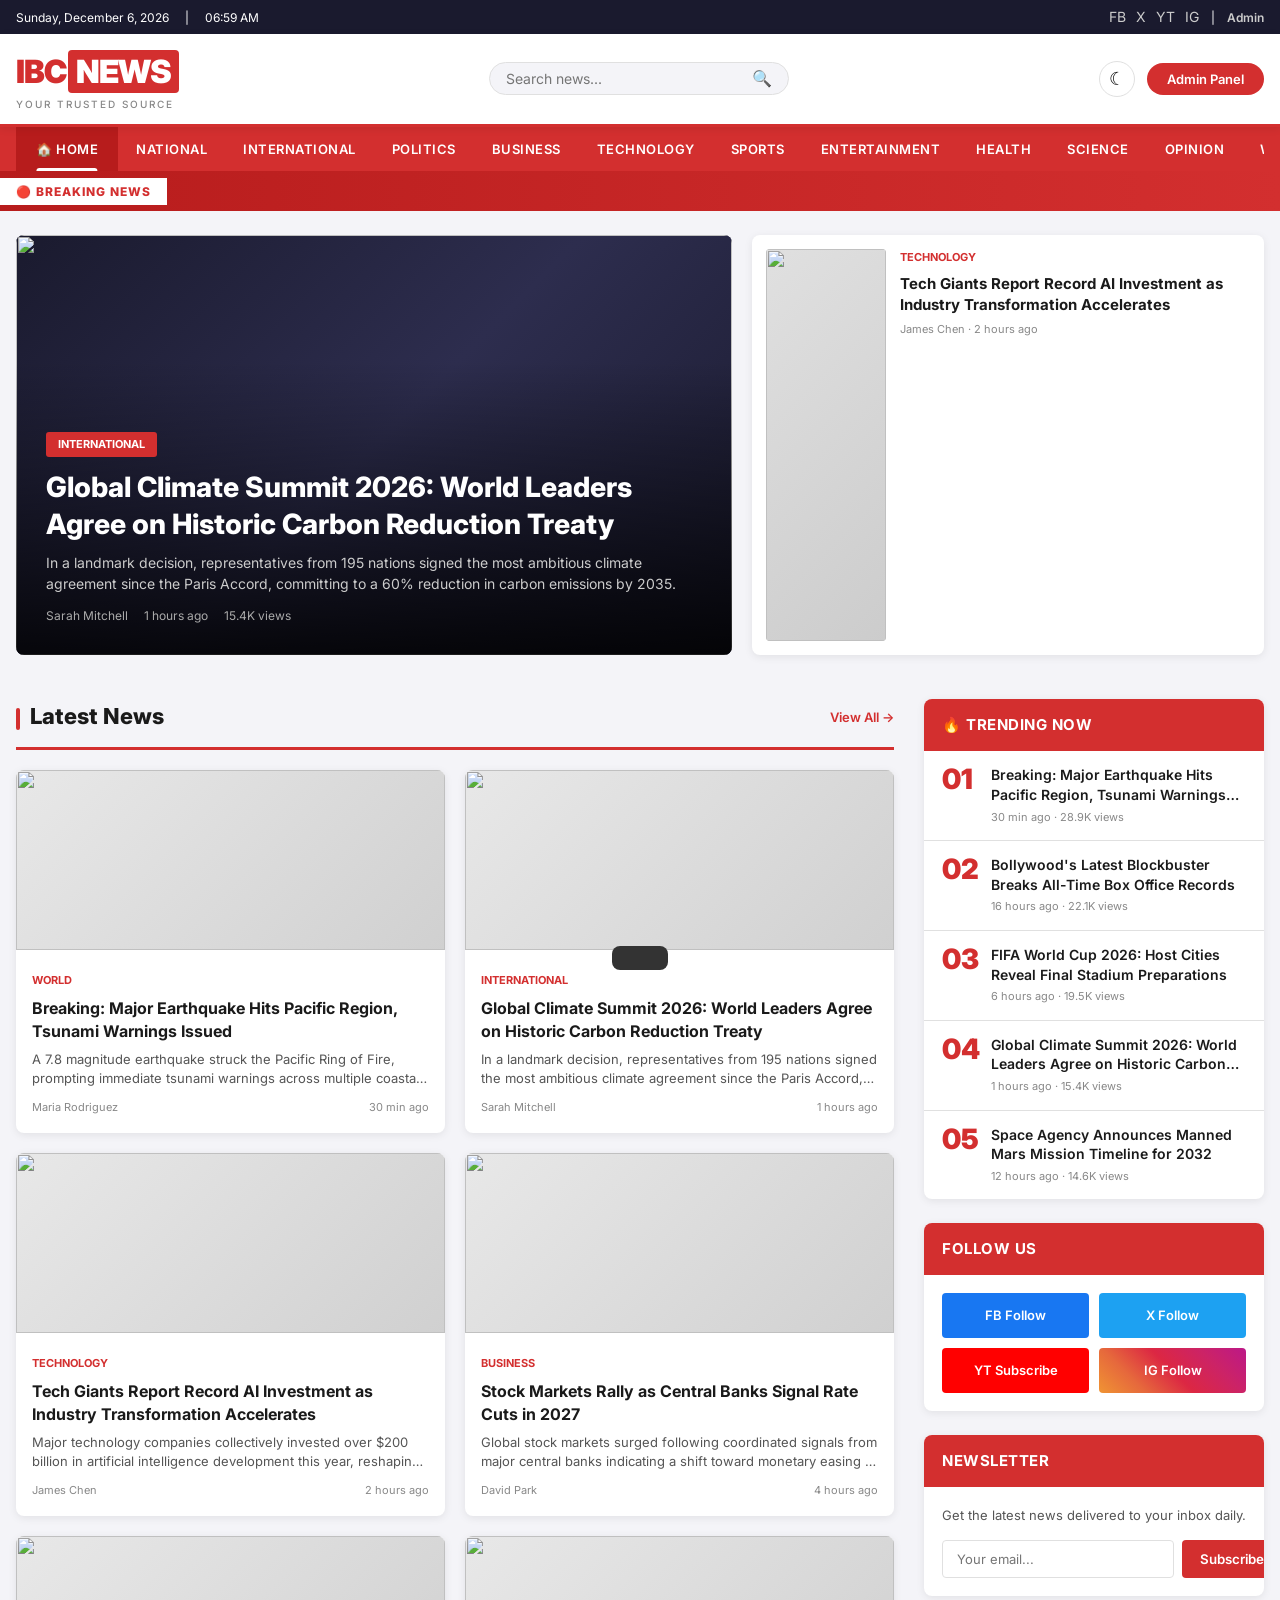
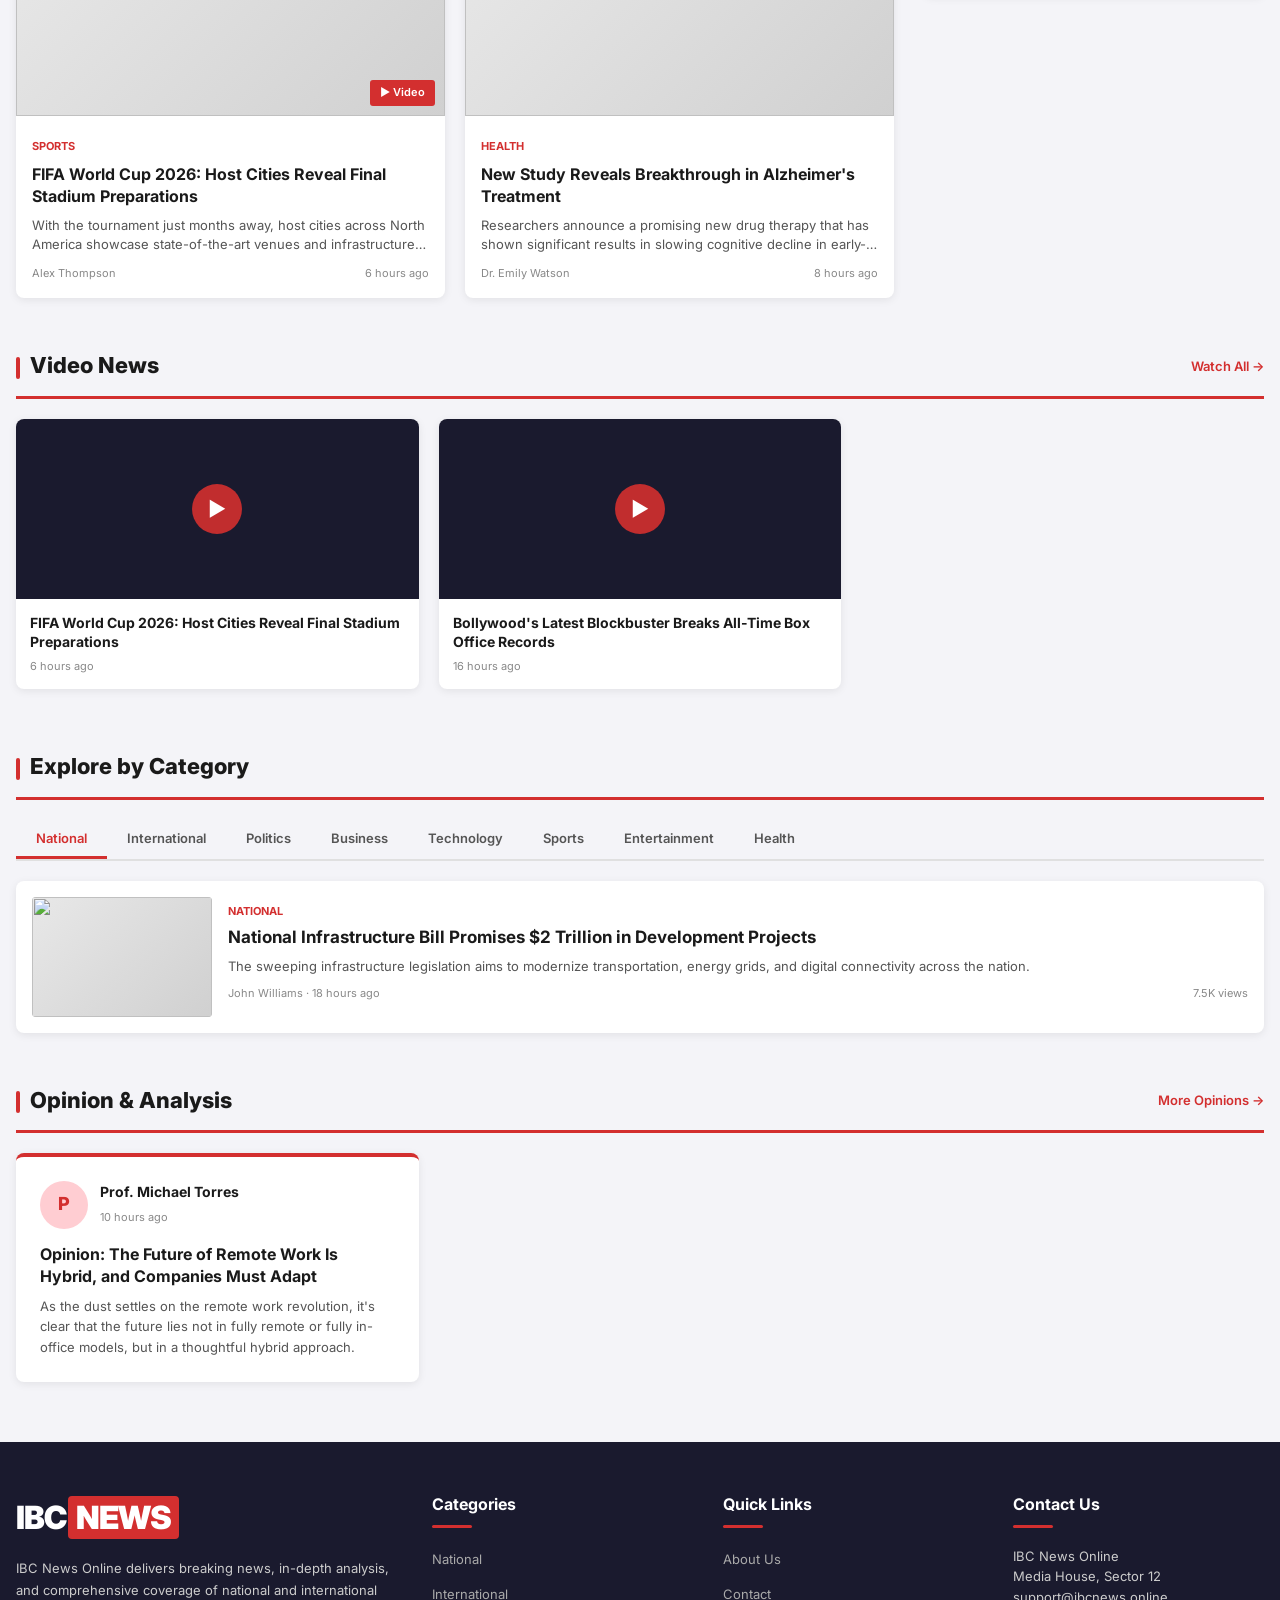
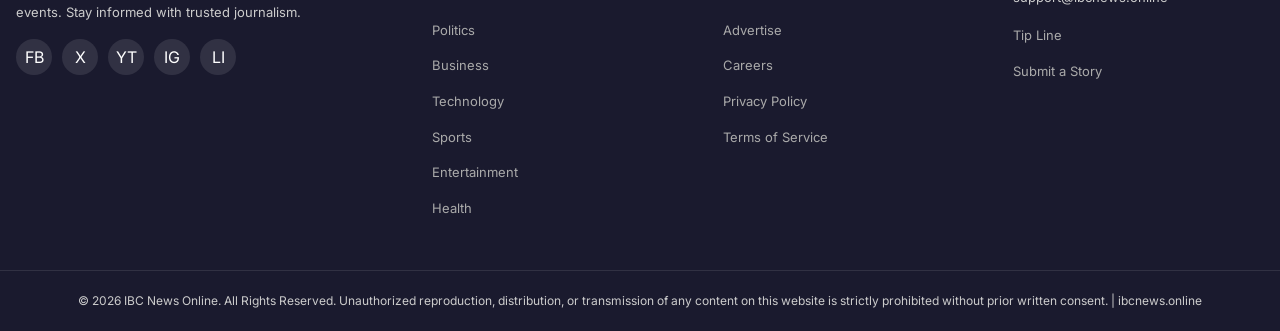
==== index.html @ 4840a9a7 "Aggregator: all feeds every 15 min, retry + fallback proxy - Removed batch rotation — all 20 feeds f" ====
<!DOCTYPE html>
<html lang="en">
<head>
  <meta charset="UTF-8">
  <meta name="viewport" content="width=device-width, initial-scale=1.0">
  <title>IBC News Online — Your Trusted Source for Global News</title>
  <meta name="description" content="IBC News Online delivers breaking news, in-depth analysis, and comprehensive coverage of national and international events.">
  <meta name="copyright" content="Copyright IBC News Online. All Rights Reserved.">
  <meta name="author" content="IBC News Online — ibcnews.online">
  <link rel="stylesheet" href="css/style.css">
  <link rel="icon" type="image/svg+xml" href="data:image/svg+xml,<svg xmlns='http://www.w3.org/2000/svg' viewBox='0 0 100 100'><rect fill='%23D32F2F' rx='12' width='100' height='100'/><text x='50' y='68' font-size='40' font-weight='900' fill='white' text-anchor='middle' font-family='Arial'>IBC</text></svg>">
</head>
<body>

  <!-- Top Bar -->
  <div class="top-bar">
    <div class="container">
      <div class="top-bar-left">
        <span id="currentDate"></span>
        <span>|</span>
        <span id="currentTime"></span>
      </div>
      <div class="top-bar-right">
        <div class="social-links">
          <a href="#" title="Facebook">FB</a>
          <a href="#" title="Twitter/X">X</a>
          <a href="#" title="YouTube">YT</a>
          <a href="#" title="Instagram">IG</a>
        </div>
        <span>|</span>
        <a href="admin.html" style="font-weight:600;">Admin</a>
      </div>
    </div>
  </div>

  <!-- Header -->
  <header class="main-header">
    <div class="container">
      <div class="header-content">
        <a href="index.html" class="logo">
          IBC<span class="logo-highlight">NEWS</span>
          <span class="logo-sub">Your Trusted Source</span>
        </a>
        <div class="search-box">
          <input type="text" id="searchInput" placeholder="Search news..." onkeyup="handleSearch(event)">
          <button onclick="performSearch()">&#128269;</button>
        </div>
        <div class="header-actions">
          <button class="theme-toggle" id="themeToggle" onclick="toggleTheme()" aria-label="Toggle dark mode" title="Toggle dark mode">&#9790;</button>
          <button class="btn-admin" onclick="showLoginModal()">Admin Panel</button>
          <button class="hamburger" onclick="toggleMobileNav()" aria-label="Menu">&#9776;</button>
        </div>
      </div>
    </div>
  </header>

  <!-- Navigation -->
  <nav class="main-nav" id="mainNav">
    <div class="container">
      <ul class="nav-list" id="navList">
        <li><a href="index.html" class="nav-home active">&#127968; Home</a></li>
      </ul>
    </div>
  </nav>

  <!-- Breaking News Ticker -->
  <div class="breaking-ticker" id="breakingTicker" style="display:none;">
    <span class="breaking-label">&#128308; BREAKING NEWS</span>
    <div class="ticker-wrap">
      <div class="ticker-content" id="tickerText"></div>
    </div>
  </div>

  <!-- Hero / Featured Section -->
  <section class="hero-section">
    <div class="container">
      <div class="hero-grid" id="heroGrid"></div>
    </div>
  </section>

  <!-- Latest News + Sidebar -->
  <section class="content-section">
    <div class="container">
      <div class="content-grid">
        <div>
          <div class="section-header">
            <h2>Latest News</h2>
            <a href="#" class="view-all" onclick="showAllNews(event)">View All &#8594;</a>
          </div>
          <div class="news-grid" id="latestGrid"></div>
        </div>
        <aside class="sidebar">
          <!-- Trending -->
          <div class="sidebar-widget">
            <div class="widget-header">&#128293; Trending Now</div>
            <div class="widget-body" id="trendingList"></div>
          </div>
          <!-- Social Follow -->
          <div class="sidebar-widget">
            <div class="widget-header">Follow Us</div>
            <div class="widget-body social-widget">
              <div class="social-grid">
                <a href="#" class="social-btn fb">FB Follow</a>
                <a href="#" class="social-btn tw">X Follow</a>
                <a href="#" class="social-btn yt">YT Subscribe</a>
                <a href="#" class="social-btn ig">IG Follow</a>
              </div>
            </div>
          </div>
          <!-- Newsletter -->
          <div class="sidebar-widget">
            <div class="widget-header">Newsletter</div>
            <div class="widget-body newsletter-widget">
              <p>Get the latest news delivered to your inbox daily.</p>
              <div class="newsletter-form">
                <input type="email" placeholder="Your email...">
                <button onclick="showToast('Subscribed!')">Subscribe</button>
              </div>
            </div>
          </div>
        </aside>
      </div>
    </div>
  </section>

  <!-- Video Section -->
  <section class="video-section" id="videoSection" style="display:none;">
    <div class="container">
      <div class="section-header">
        <h2>Video News</h2>
        <a href="#" class="view-all">Watch All &#8594;</a>
      </div>
      <div class="video-grid" id="videoGrid"></div>
    </div>
  </section>

  <!-- Category Tabs Section -->
  <section class="category-section">
    <div class="container">
      <div class="section-header">
        <h2>Explore by Category</h2>
      </div>
      <div class="category-tabs" id="categoryTabs"></div>
      <div class="news-list" id="categoryNewsList"></div>
    </div>
  </section>

  <!-- Opinion Section -->
  <section class="content-section" id="opinionSection" style="display:none;">
    <div class="container">
      <div class="section-header">
        <h2>Opinion &amp; Analysis</h2>
        <a href="#" class="view-all">More Opinions &#8594;</a>
      </div>
      <div class="opinion-grid" id="opinionGrid"></div>
    </div>
  </section>

  <!-- Footer -->
  <footer class="main-footer">
    <div class="container">
      <div class="footer-grid">
        <div class="footer-brand">
          <div class="logo">IBC<span class="logo-highlight">NEWS</span></div>
          <p>IBC News Online delivers breaking news, in-depth analysis, and comprehensive coverage of national and international events. Stay informed with trusted journalism.</p>
          <div class="footer-social">
            <a href="#">FB</a>
            <a href="#">X</a>
            <a href="#">YT</a>
            <a href="#">IG</a>
            <a href="#">LI</a>
          </div>
        </div>
        <div class="footer-col">
          <h3>Categories</h3>
          <ul id="footerCategories"></ul>
        </div>
        <div class="footer-col">
          <h3>Quick Links</h3>
          <ul>
            <li><a href="page.html?p=about">About Us</a></li>
            <li><a href="page.html?p=contact">Contact</a></li>
            <li><a href="page.html?p=advertise">Advertise</a></li>
            <li><a href="page.html?p=careers">Careers</a></li>
            <li><a href="page.html?p=privacy">Privacy Policy</a></li>
            <li><a href="page.html?p=terms">Terms of Service</a></li>
          </ul>
        </div>
        <div class="footer-col">
          <h3>Contact Us</h3>
          <ul>
            <li style="margin-bottom:14px;line-height:1.6;font-size:13px;">
              IBC News Online<br>
              Media House, Sector 12<br>
              support@ibcnews.online
            </li>
            <li><a href="page.html?p=tipline">Tip Line</a></li>
            <li><a href="page.html?p=submit">Submit a Story</a></li>
          </ul>
        </div>
      </div>
    </div>
    <div class="footer-bottom">
      <div class="container">
        &copy; <span id="footerYear"></span> IBC News Online. All Rights Reserved. Unauthorized reproduction, distribution, or transmission of any content on this website is strictly prohibited without prior written consent. | ibcnews.online
      </div>
    </div>
  </footer>

  <!-- Login Modal -->
  <div class="modal-overlay" id="loginModal">
    <div class="modal">
      <button class="modal-close" onclick="closeLoginModal()">&times;</button>
      <h2>Admin Login</h2>
      <div class="form-group">
        <label>Password</label>
        <input type="password" id="adminPassword" placeholder="Enter admin password" onkeyup="if(event.key==='Enter')doLogin()">
        <div class="error-msg" id="loginError">Invalid password</div>
      </div>
      <button class="btn-primary" onclick="doLogin()">Login</button>
      <p style="margin-top:12px;font-size:11px;color:#999;">Default password: admin123</p>
    </div>
  </div>

  <!-- Video Modal -->
  <div class="video-modal-overlay" id="videoModal" onclick="closeVideoModal()">
    <div class="video-modal" onclick="event.stopPropagation()">
      <button class="video-modal-close" onclick="closeVideoModal()">&times;</button>
      <iframe id="videoFrame" src="" allowfullscreen></iframe>
    </div>
  </div>

  <!-- Article View (overlay) -->
  <div class="modal-overlay" id="articleOverlay" style="align-items:stretch;">
    <div style="background:var(--bg);width:100%;overflow-y:auto;padding:0;">
      <div style="background:var(--primary);padding:12px 0;position:sticky;top:0;z-index:10;">
        <div class="container" style="display:flex;justify-content:space-between;align-items:center;">
          <a href="#" onclick="closeArticle(event)" style="color:#fff;font-weight:700;font-size:14px;">&#8592; Back to Home</a>
          <span style="color:#fff;font-size:13px;font-weight:600;">IBC News Online</span>
        </div>
      </div>
      <div class="container">
        <div class="article-page">
          <div class="content-grid">
            <div>
              <div class="article-header">
                <div class="article-breadcrumb">
                  <a href="#" onclick="closeArticle(event)">Home</a> / <span id="articleCatBreadcrumb"></span>
                </div>
                <h1 id="articleTitle"></h1>
                <div class="article-meta-bar">
                  <span>By <strong id="articleAuthor"></strong></span>
                  <span id="articleDate"></span>
                  <span id="articleViews"></span>
                </div>
              </div>
              <div class="article-body" id="articleBody"></div>
              <div class="article-tags" id="articleTags"></div>
              <div class="share-bar">
                <span class="share-btn" style="background:#1877F2;" onclick="showToast('Link copied!')">Share on Facebook</span>
                <span class="share-btn" style="background:#1DA1F2;" onclick="showToast('Link copied!')">Share on X</span>
                <span class="share-btn" style="background:#25D366;" onclick="showToast('Link copied!')">WhatsApp</span>
                <span class="share-btn" style="background:#555;" onclick="copyArticleLink()">Copy Link</span>
              </div>

              <!-- Comment Section -->
              <div class="comments-section" id="commentsSection">
                <h3 class="comments-heading">Comments <span id="commentCount" class="comment-count-badge">0</span></h3>
                <div class="comment-form">
                  <div class="comment-avatar-wrap">
                    <div class="comment-avatar">&#128100;</div>
                  </div>
                  <div class="comment-input-wrap">
                    <input type="text" id="commentName" class="comment-name-input" placeholder="Your name">
                    <textarea id="commentText" class="comment-textarea" placeholder="Write a comment..." rows="3"></textarea>
                    <button class="comment-submit-btn" onclick="postComment()">Post Comment</button>
                  </div>
                </div>
                <div id="commentsList" class="comments-list"></div>
              </div>
            </div>
            <aside class="sidebar" id="articleSidebar"></aside>
          </div>
        </div>
      </div>
    </div>
  </div>

  <!-- Search Results (overlay) -->
  <div class="modal-overlay" id="searchOverlay" style="align-items:stretch;">
    <div style="background:var(--bg);width:100%;overflow-y:auto;padding:0;">
      <div style="background:var(--primary);padding:12px 0;position:sticky;top:0;z-index:10;">
        <div class="container" style="display:flex;justify-content:space-between;align-items:center;">
          <a href="#" onclick="closeSearch(event)" style="color:#fff;font-weight:700;font-size:14px;">&#8592; Back to Home</a>
          <span style="color:#fff;font-size:13px;font-weight:600;">Search Results</span>
        </div>
      </div>
      <div class="container" style="padding-top:30px;">
        <h2 id="searchHeading" style="margin-bottom:20px;"></h2>
        <div class="news-list" id="searchResults"></div>
      </div>
    </div>
  </div>

  <!-- Back to Top -->
  <button class="back-to-top" id="backToTop" onclick="window.scrollTo({top:0,behavior:'smooth'})">&#8593;</button>

  <!-- Toast -->
  <div class="toast" id="toast"></div>

  <script src="js/data.js"></script>
  <script src="js/aggregator.js?v=3"></script>
  <script src="js/app.js"></script>
</body>
</html>
---- css/style.css ----
/* IBC News Online — Complete Stylesheet */
@import url('https://fonts.googleapis.com/css2?family=Inter:wght@400;500;600;700;800;900&family=Noto+Sans:wght@400;500;600;700&display=swap');

:root {
  --primary: #D32F2F;
  --primary-dark: #B71C1C;
  --primary-light: #FFCDD2;
  --secondary: #1a1a2e;
  --accent: #FF6F00;
  --bg: #f4f4f8;
  --bg-card: #ffffff;
  --bg-dark: #1a1a2e;
  --bg-header: #D32F2F;
  --text: #1a1a1a;
  --text-secondary: #555;
  --text-light: #888;
  --text-white: #ffffff;
  --border: #e0e0e0;
  --shadow: 0 2px 8px rgba(0,0,0,0.08);
  --shadow-hover: 0 4px 16px rgba(0,0,0,0.12);
  --radius: 8px;
  --radius-sm: 4px;
  --font: 'Inter', 'Noto Sans', system-ui, sans-serif;
  --max-width: 1280px;
  --ticker-speed: 25s;
}

/* Dark mode */
@media (prefers-color-scheme: dark) {
  :root:not([data-theme="light"]) {
    --bg: #0f0f17;
    --bg-card: #1a1a2e;
    --secondary: #12121e;
    --text: #e4e4e8;
    --text-secondary: #aaa;
    --text-light: #777;
    --border: #2a2a3e;
    --shadow: 0 2px 8px rgba(0,0,0,0.3);
    --shadow-hover: 0 4px 16px rgba(0,0,0,0.4);
    --primary-light: #4a1a1a;
  }
}
:root[data-theme="dark"] {
  --bg: #0f0f17;
  --bg-card: #1a1a2e;
  --secondary: #12121e;
  --text: #e4e4e8;
  --text-secondary: #aaa;
  --text-light: #777;
  --border: #2a2a3e;
  --shadow: 0 2px 8px rgba(0,0,0,0.3);
  --shadow-hover: 0 4px 16px rgba(0,0,0,0.4);
  --primary-light: #4a1a1a;
}

/* Dark mode overrides for elements with hardcoded colors */
:root[data-theme="dark"] .main-header,
@media (prefers-color-scheme: dark) { :root:not([data-theme="light"]) .main-header {
  background: var(--bg-card);
  border-bottom-color: var(--primary);
}}
:root[data-theme="dark"] .search-box {
  background: #12121e;
  border-color: var(--border);
}
:root[data-theme="dark"] .search-box input { color: var(--text); }
:root[data-theme="dark"] .placeholder-img {
  background: linear-gradient(135deg, #1e1e34 0%, #12121e 100%);
  color: #555;
}
:root[data-theme="dark"] .admin-table th { background: #12121e; }
:root[data-theme="dark"] .admin-table tr:hover { background: #12121e; }
:root[data-theme="dark"] .stat-card .stat-icon.red { background: #4a1a1a; }
:root[data-theme="dark"] .stat-card .stat-icon.blue { background: #1a2a4a; }
:root[data-theme="dark"] .stat-card .stat-icon.green { background: #1a3a1a; }
:root[data-theme="dark"] .stat-card .stat-icon.orange { background: #3a2a1a; }
:root[data-theme="dark"] .status-badge.published { background: #1a3a1a; }
:root[data-theme="dark"] .status-badge.featured { background: #3a2a1a; }
:root[data-theme="dark"] .status-badge.breaking { background: #4a1a1a; }
:root[data-theme="dark"] .form-group input,
:root[data-theme="dark"] .form-group select,
:root[data-theme="dark"] .form-group textarea,
:root[data-theme="dark"] .newsletter-form input {
  background: #12121e;
  color: var(--text);
  border-color: var(--border);
}
:root[data-theme="dark"] .action-btn {
  background: #12121e;
  color: var(--text);
  border-color: var(--border);
}
:root[data-theme="dark"] .btn-cancel {
  background: #12121e;
  color: var(--text);
  border-color: var(--border);
}
:root[data-theme="dark"] .article-tag {
  background: #1a1a2e;
  border-color: var(--border);
  color: var(--text-secondary);
}
:root[data-theme="dark"] .modal {
  background: var(--bg-card);
}
:root[data-theme="dark"] .category-tab {
  color: var(--text-secondary);
}
:root[data-theme="dark"] .category-tab:hover,
:root[data-theme="dark"] .category-tab.active {
  color: var(--primary);
}

/* Dark mode toggle button */
.theme-toggle {
  background: none;
  border: 1px solid var(--border);
  border-radius: 50%;
  width: 36px;
  height: 36px;
  display: flex;
  align-items: center;
  justify-content: center;
  cursor: pointer;
  font-size: 18px;
  transition: background 0.2s, border-color 0.2s;
  flex-shrink: 0;
}
.theme-toggle:hover { background: rgba(128,128,128,0.15); }

* { margin: 0; padding: 0; box-sizing: border-box; }

body {
  font-family: var(--font);
  background: var(--bg);
  color: var(--text);
  line-height: 1.6;
  -webkit-font-smoothing: antialiased;
}

a { color: inherit; text-decoration: none; }
img { max-width: 100%; height: auto; display: block; }
ul, ol { list-style: none; }

.container { max-width: var(--max-width); margin: 0 auto; padding: 0 16px; }

/* ===== TOP BAR ===== */
.top-bar {
  background: var(--secondary);
  color: var(--text-white);
  font-size: 12px;
  padding: 6px 0;
}
.top-bar .container {
  display: flex;
  justify-content: space-between;
  align-items: center;
  flex-wrap: wrap;
  gap: 8px;
}
.top-bar-left { display: flex; gap: 16px; align-items: center; }
.top-bar-right { display: flex; gap: 12px; align-items: center; }
.top-bar a { color: #ccc; transition: color 0.2s; }
.top-bar a:hover { color: #fff; }
.social-links { display: flex; gap: 10px; }
.social-links a { font-size: 14px; }

/* ===== HEADER ===== */
.main-header {
  background: var(--bg-card);
  border-bottom: 3px solid var(--primary);
  padding: 12px 0;
  position: sticky;
  top: 0;
  z-index: 1000;
  box-shadow: var(--shadow);
}
.header-content {
  display: flex;
  justify-content: space-between;
  align-items: center;
  gap: 20px;
}
.logo {
  font-size: 32px;
  font-weight: 900;
  color: var(--primary);
  letter-spacing: -1px;
  white-space: nowrap;
}
.logo-highlight {
  background: var(--primary);
  color: #fff;
  padding: 2px 8px;
  border-radius: var(--radius-sm);
  margin-left: 2px;
}
.logo-sub {
  display: block;
  font-size: 10px;
  font-weight: 500;
  color: var(--text-light);
  letter-spacing: 2px;
  text-transform: uppercase;
  margin-top: -2px;
}

/* Search */
.search-box {
  display: flex;
  align-items: center;
  background: var(--bg);
  border: 1px solid var(--border);
  border-radius: 24px;
  padding: 6px 16px;
  width: 300px;
  transition: border-color 0.2s;
}
.search-box:focus-within { border-color: var(--primary); }
.search-box input {
  border: none;
  background: none;
  outline: none;
  font-size: 14px;
  width: 100%;
  font-family: var(--font);
}
.search-box button {
  background: none;
  border: none;
  cursor: pointer;
  color: var(--text-light);
  font-size: 16px;
  padding: 0 0 0 8px;
}
.header-actions { display: flex; gap: 12px; align-items: center; }
.btn-admin {
  background: var(--primary);
  color: #fff;
  border: none;
  padding: 8px 20px;
  border-radius: 24px;
  font-size: 13px;
  font-weight: 600;
  cursor: pointer;
  transition: background 0.2s;
  font-family: var(--font);
}
.btn-admin:hover { background: var(--primary-dark); }
.hamburger {
  display: none;
  background: none;
  border: none;
  font-size: 24px;
  cursor: pointer;
  color: var(--text);
  padding: 4px;
}

/* ===== NAV ===== */
.main-nav {
  background: var(--primary);
  position: sticky;
  top: 60px;
  z-index: 999;
}
.nav-list {
  display: flex;
  align-items: center;
  overflow-x: auto;
  scrollbar-width: none;
  -ms-overflow-style: none;
}
.nav-list::-webkit-scrollbar { display: none; }
.nav-list li a {
  display: block;
  padding: 12px 18px;
  color: #fff;
  font-size: 13px;
  font-weight: 600;
  text-transform: uppercase;
  letter-spacing: 0.5px;
  white-space: nowrap;
  transition: background 0.2s;
  position: relative;
}
.nav-list li a:hover,
.nav-list li a.active {
  background: var(--primary-dark);
}
.nav-list li a.active::after {
  content: '';
  position: absolute;
  bottom: 0;
  left: 50%;
  transform: translateX(-50%);
  width: 60%;
  height: 3px;
  background: #fff;
  border-radius: 3px 3px 0 0;
}
.nav-home {
  background: var(--primary-dark) !important;
  padding: 12px 20px !important;
}

/* ===== BREAKING TICKER ===== */
.breaking-ticker {
  background: linear-gradient(90deg, #B71C1C, #D32F2F);
  color: #fff;
  overflow: hidden;
  display: flex;
  align-items: center;
  height: 40px;
}
.breaking-label {
  background: #fff;
  color: var(--primary);
  font-weight: 800;
  font-size: 12px;
  text-transform: uppercase;
  padding: 4px 16px;
  white-space: nowrap;
  letter-spacing: 1px;
  flex-shrink: 0;
  animation: pulse-label 2s infinite;
}
@keyframes pulse-label {
  0%, 100% { opacity: 1; }
  50% { opacity: 0.7; }
}
.ticker-wrap {
  flex: 1;
  overflow: hidden;
  position: relative;
}
.ticker-content {
  display: inline-block;
  white-space: nowrap;
  animation: ticker-scroll var(--ticker-speed) linear infinite;
  padding-left: 100%;
  font-size: 14px;
  font-weight: 500;
}
@keyframes ticker-scroll {
  0% { transform: translateX(0); }
  100% { transform: translateX(-100%); }
}
.ticker-content:hover { animation-play-state: paused; }

/* ===== HERO / FEATURED ===== */
.hero-section { padding: 24px 0; }
.hero-grid {
  display: grid;
  grid-template-columns: 1.4fr 1fr;
  gap: 20px;
}
.hero-main {
  background: var(--secondary);
  border-radius: var(--radius);
  overflow: hidden;
  position: relative;
  min-height: 420px;
  display: flex;
  flex-direction: column;
  justify-content: flex-end;
  cursor: pointer;
  transition: transform 0.2s;
}
.hero-main:hover { transform: scale(1.005); }
.hero-main-img {
  position: absolute;
  inset: 0;
  background: linear-gradient(135deg, #1a1a2e 0%, #2d2d4e 50%, #1a1a2e 100%);
}
.hero-main-img img { width: 100%; height: 100%; object-fit: cover; }
.hero-main-overlay {
  position: absolute;
  inset: 0;
  background: linear-gradient(transparent 30%, rgba(0,0,0,0.85));
}
.hero-main-content {
  position: relative;
  z-index: 2;
  padding: 30px;
  color: #fff;
}
.hero-main-content .category-tag {
  background: var(--primary);
  padding: 4px 12px;
  border-radius: 3px;
  font-size: 11px;
  font-weight: 700;
  text-transform: uppercase;
  display: inline-block;
  margin-bottom: 12px;
}
.hero-main-content h2 {
  font-size: 28px;
  font-weight: 800;
  line-height: 1.3;
  margin-bottom: 10px;
}
.hero-main-content p {
  font-size: 14px;
  color: #ccc;
  line-height: 1.5;
}
.hero-meta {
  display: flex;
  gap: 16px;
  margin-top: 12px;
  font-size: 12px;
  color: #aaa;
}

.hero-sidebar {
  display: flex;
  flex-direction: column;
  gap: 12px;
}
.hero-side-card {
  background: var(--bg-card);
  border-radius: var(--radius);
  overflow: hidden;
  display: flex;
  gap: 14px;
  padding: 14px;
  cursor: pointer;
  transition: box-shadow 0.2s, transform 0.2s;
  box-shadow: var(--shadow);
  flex: 1;
}
.hero-side-card:hover {
  box-shadow: var(--shadow-hover);
  transform: translateY(-2px);
}
.hero-side-img {
  width: 120px;
  min-height: 90px;
  border-radius: var(--radius-sm);
  overflow: hidden;
  flex-shrink: 0;
  background: linear-gradient(135deg, #e0e0e0, #ccc);
}
.hero-side-img img { width: 100%; height: 100%; object-fit: cover; }
.hero-side-info { flex: 1; }
.hero-side-info .category-tag {
  color: var(--primary);
  font-size: 11px;
  font-weight: 700;
  text-transform: uppercase;
  margin-bottom: 6px;
  display: block;
}
.hero-side-info h3 {
  font-size: 15px;
  font-weight: 700;
  line-height: 1.4;
  margin-bottom: 6px;
  display: -webkit-box;
  -webkit-line-clamp: 3;
  -webkit-box-orient: vertical;
  overflow: hidden;
}
.hero-side-info .meta {
  font-size: 11px;
  color: var(--text-light);
}

/* ===== SECTION HEADERS ===== */
.section-header {
  display: flex;
  justify-content: space-between;
  align-items: center;
  margin-bottom: 20px;
  padding-bottom: 12px;
  border-bottom: 3px solid var(--primary);
}
.section-header h2 {
  font-size: 22px;
  font-weight: 800;
  color: var(--text);
  position: relative;
}
.section-header h2::before {
  content: '';
  display: inline-block;
  width: 4px;
  height: 22px;
  background: var(--primary);
  margin-right: 10px;
  vertical-align: middle;
  border-radius: 2px;
}
.view-all {
  color: var(--primary);
  font-size: 13px;
  font-weight: 600;
  display: flex;
  align-items: center;
  gap: 4px;
}
.view-all:hover { text-decoration: underline; }

/* ===== CONTENT LAYOUT ===== */
.content-section { padding: 20px 0; }
.content-grid {
  display: grid;
  grid-template-columns: 1fr 340px;
  gap: 30px;
}

/* ===== NEWS CARDS ===== */
.news-grid {
  display: grid;
  grid-template-columns: repeat(2, 1fr);
  gap: 20px;
}
.news-card {
  background: var(--bg-card);
  border-radius: var(--radius);
  overflow: hidden;
  box-shadow: var(--shadow);
  cursor: pointer;
  transition: box-shadow 0.2s, transform 0.2s;
}
.news-card:hover {
  box-shadow: var(--shadow-hover);
  transform: translateY(-3px);
}
.news-card-img {
  height: 180px;
  background: linear-gradient(135deg, #e8e8e8, #d0d0d0);
  overflow: hidden;
  position: relative;
}
.news-card-img img { width: 100%; height: 100%; object-fit: cover; }
.news-card-img .video-badge {
  position: absolute;
  bottom: 10px;
  right: 10px;
  background: var(--primary);
  color: #fff;
  padding: 4px 10px;
  border-radius: 3px;
  font-size: 11px;
  font-weight: 600;
}
.news-card-body { padding: 16px; }
.news-card-body .category-tag {
  color: var(--primary);
  font-size: 11px;
  font-weight: 700;
  text-transform: uppercase;
  margin-bottom: 8px;
  display: inline-block;
}
.news-card-body h3 {
  font-size: 16px;
  font-weight: 700;
  line-height: 1.4;
  margin-bottom: 8px;
  display: -webkit-box;
  -webkit-line-clamp: 3;
  -webkit-box-orient: vertical;
  overflow: hidden;
}
.news-card-body p {
  font-size: 13px;
  color: var(--text-secondary);
  line-height: 1.5;
  display: -webkit-box;
  -webkit-line-clamp: 2;
  -webkit-box-orient: vertical;
  overflow: hidden;
  margin-bottom: 10px;
}
.news-card-meta {
  display: flex;
  justify-content: space-between;
  font-size: 11px;
  color: var(--text-light);
}

/* List style cards */
.news-list { display: flex; flex-direction: column; gap: 16px; }
.news-list-item {
  display: flex;
  gap: 16px;
  padding: 16px;
  background: var(--bg-card);
  border-radius: var(--radius);
  box-shadow: var(--shadow);
  cursor: pointer;
  transition: box-shadow 0.2s;
}
.news-list-item:hover { box-shadow: var(--shadow-hover); }
.news-list-img {
  width: 180px;
  min-height: 120px;
  border-radius: var(--radius-sm);
  overflow: hidden;
  flex-shrink: 0;
  background: linear-gradient(135deg, #e8e8e8, #d0d0d0);
}
.news-list-img img { width: 100%; height: 100%; object-fit: cover; }
.news-list-content { flex: 1; }
.news-list-content .category-tag {
  color: var(--primary);
  font-size: 11px;
  font-weight: 700;
  text-transform: uppercase;
  margin-bottom: 6px;
  display: inline-block;
}
.news-list-content h3 {
  font-size: 17px;
  font-weight: 700;
  line-height: 1.4;
  margin-bottom: 6px;
}
.news-list-content p {
  font-size: 13px;
  color: var(--text-secondary);
  margin-bottom: 8px;
  display: -webkit-box;
  -webkit-line-clamp: 2;
  -webkit-box-orient: vertical;
  overflow: hidden;
}

/* ===== SIDEBAR ===== */
.sidebar { display: flex; flex-direction: column; gap: 24px; }
.sidebar-widget {
  background: var(--bg-card);
  border-radius: var(--radius);
  box-shadow: var(--shadow);
  overflow: hidden;
}
.widget-header {
  background: var(--primary);
  color: #fff;
  padding: 14px 18px;
  font-size: 15px;
  font-weight: 700;
  text-transform: uppercase;
  letter-spacing: 0.5px;
}
.widget-body { padding: 0; }

/* Trending */
.trending-item {
  display: flex;
  gap: 14px;
  padding: 14px 18px;
  border-bottom: 1px solid var(--border);
  cursor: pointer;
  transition: background 0.2s;
}
.trending-item:hover { background: var(--bg); }
.trending-item:last-child { border-bottom: none; }
.trending-num {
  font-size: 28px;
  font-weight: 900;
  color: var(--primary);
  line-height: 1;
  min-width: 35px;
}
.trending-info h4 {
  font-size: 14px;
  font-weight: 600;
  line-height: 1.4;
  margin-bottom: 4px;
  display: -webkit-box;
  -webkit-line-clamp: 2;
  -webkit-box-orient: vertical;
  overflow: hidden;
}
.trending-info .meta { font-size: 11px; color: var(--text-light); }

/* Social widget */
.social-widget { padding: 18px; }
.social-grid {
  display: grid;
  grid-template-columns: repeat(2, 1fr);
  gap: 10px;
}
.social-btn {
  display: flex;
  align-items: center;
  justify-content: center;
  gap: 8px;
  padding: 12px;
  border-radius: var(--radius-sm);
  color: #fff;
  font-size: 13px;
  font-weight: 600;
  transition: opacity 0.2s;
  cursor: pointer;
}
.social-btn:hover { opacity: 0.9; }
.social-btn.fb { background: #1877F2; }
.social-btn.tw { background: #1DA1F2; }
.social-btn.yt { background: #FF0000; }
.social-btn.ig { background: linear-gradient(45deg, #f09433, #e6683c, #dc2743, #cc2366, #bc1888); }

/* Newsletter */
.newsletter-widget { padding: 18px; text-align: center; }
.newsletter-widget p { font-size: 13px; color: var(--text-secondary); margin-bottom: 14px; }
.newsletter-form { display: flex; gap: 8px; }
.newsletter-form input {
  flex: 1;
  padding: 10px 14px;
  border: 1px solid var(--border);
  border-radius: var(--radius-sm);
  font-size: 13px;
  outline: none;
  font-family: var(--font);
}
.newsletter-form input:focus { border-color: var(--primary); }
.newsletter-form button {
  background: var(--primary);
  color: #fff;
  border: none;
  padding: 10px 18px;
  border-radius: var(--radius-sm);
  font-weight: 600;
  cursor: pointer;
  font-family: var(--font);
  white-space: nowrap;
}

/* ===== VIDEO SECTION ===== */
.video-section { padding: 30px 0; }
.video-grid {
  display: grid;
  grid-template-columns: repeat(3, 1fr);
  gap: 20px;
}
.video-card {
  background: var(--bg-card);
  border-radius: var(--radius);
  overflow: hidden;
  box-shadow: var(--shadow);
  cursor: pointer;
  transition: box-shadow 0.2s, transform 0.2s;
}
.video-card:hover {
  box-shadow: var(--shadow-hover);
  transform: translateY(-3px);
}
.video-thumb {
  height: 180px;
  background: var(--secondary);
  position: relative;
  display: flex;
  align-items: center;
  justify-content: center;
}
.video-thumb .play-icon {
  width: 50px;
  height: 50px;
  background: rgba(211, 47, 47, 0.9);
  border-radius: 50%;
  display: flex;
  align-items: center;
  justify-content: center;
  font-size: 20px;
  color: #fff;
  transition: transform 0.2s;
}
.video-card:hover .play-icon { transform: scale(1.1); }
.video-card-body { padding: 14px; }
.video-card-body h3 {
  font-size: 14px;
  font-weight: 700;
  line-height: 1.4;
  margin-bottom: 6px;
  display: -webkit-box;
  -webkit-line-clamp: 2;
  -webkit-box-orient: vertical;
  overflow: hidden;
}
.video-card-body .meta { font-size: 11px; color: var(--text-light); }

/* ===== OPINION SECTION ===== */
.opinion-grid {
  display: grid;
  grid-template-columns: repeat(3, 1fr);
  gap: 20px;
}
.opinion-card {
  background: var(--bg-card);
  border-radius: var(--radius);
  padding: 24px;
  box-shadow: var(--shadow);
  border-top: 4px solid var(--primary);
  transition: box-shadow 0.2s, transform 0.2s;
  cursor: pointer;
}
.opinion-card:hover {
  box-shadow: var(--shadow-hover);
  transform: translateY(-3px);
}
.opinion-author {
  display: flex;
  align-items: center;
  gap: 12px;
  margin-bottom: 14px;
}
.opinion-avatar {
  width: 48px;
  height: 48px;
  border-radius: 50%;
  background: var(--primary-light);
  display: flex;
  align-items: center;
  justify-content: center;
  font-weight: 800;
  color: var(--primary);
  font-size: 18px;
}
.opinion-author-info h4 { font-size: 14px; font-weight: 700; }
.opinion-author-info span { font-size: 11px; color: var(--text-light); }
.opinion-card h3 {
  font-size: 16px;
  font-weight: 700;
  line-height: 1.4;
  margin-bottom: 8px;
}
.opinion-card p {
  font-size: 13px;
  color: var(--text-secondary);
  display: -webkit-box;
  -webkit-line-clamp: 3;
  -webkit-box-orient: vertical;
  overflow: hidden;
}

/* ===== CATEGORY SECTION ===== */
.category-section { padding: 30px 0; }
.category-tabs {
  display: flex;
  gap: 0;
  margin-bottom: 20px;
  border-bottom: 2px solid var(--border);
  overflow-x: auto;
}
.category-tab {
  padding: 10px 20px;
  font-size: 13px;
  font-weight: 600;
  color: var(--text-secondary);
  cursor: pointer;
  border-bottom: 3px solid transparent;
  transition: all 0.2s;
  white-space: nowrap;
  background: none;
  border-top: none;
  border-left: none;
  border-right: none;
  font-family: var(--font);
}
.category-tab:hover { color: var(--primary); }
.category-tab.active {
  color: var(--primary);
  border-bottom-color: var(--primary);
}

/* ===== FOOTER ===== */
.main-footer {
  background: var(--secondary);
  color: #ccc;
  padding: 50px 0 0;
  margin-top: 40px;
}
.footer-grid {
  display: grid;
  grid-template-columns: 1.5fr 1fr 1fr 1fr;
  gap: 40px;
  margin-bottom: 40px;
}
.footer-brand .logo {
  color: #fff;
  margin-bottom: 14px;
}
.footer-brand p {
  font-size: 13px;
  line-height: 1.7;
  margin-bottom: 16px;
}
.footer-social { display: flex; gap: 10px; }
.footer-social a {
  width: 36px;
  height: 36px;
  border-radius: 50%;
  background: rgba(255,255,255,0.1);
  display: flex;
  align-items: center;
  justify-content: center;
  color: #fff;
  transition: background 0.2s;
}
.footer-social a:hover { background: var(--primary); }
.footer-col h3 {
  color: #fff;
  font-size: 16px;
  font-weight: 700;
  margin-bottom: 18px;
  position: relative;
  padding-bottom: 10px;
}
.footer-col h3::after {
  content: '';
  position: absolute;
  bottom: 0;
  left: 0;
  width: 40px;
  height: 3px;
  background: var(--primary);
  border-radius: 2px;
}
.footer-col ul li { margin-bottom: 10px; }
.footer-col ul li a {
  font-size: 13px;
  color: #aaa;
  transition: color 0.2s;
}
.footer-col ul li a:hover { color: #fff; }
.footer-bottom {
  border-top: 1px solid rgba(255,255,255,0.1);
  padding: 20px 0;
  text-align: center;
  font-size: 12px;
}

/* ===== ARTICLE PAGE ===== */
.article-page { padding: 30px 0; }
.article-header { margin-bottom: 24px; }
.article-breadcrumb {
  font-size: 12px;
  color: var(--text-light);
  margin-bottom: 16px;
}
.article-breadcrumb a { color: var(--primary); }
.article-header h1 {
  font-size: 32px;
  font-weight: 800;
  line-height: 1.3;
  margin-bottom: 14px;
}
.article-meta-bar {
  display: flex;
  flex-wrap: wrap;
  gap: 20px;
  font-size: 13px;
  color: var(--text-secondary);
  padding-bottom: 16px;
  border-bottom: 1px solid var(--border);
}
.article-meta-bar span { display: flex; align-items: center; gap: 6px; }
.article-body {
  font-size: 16px;
  line-height: 1.8;
  color: var(--text);
}
.article-body p { margin-bottom: 18px; }
.article-body ul, .article-body ol {
  margin-bottom: 18px;
  padding-left: 24px;
  list-style: disc;
}
.article-body li { margin-bottom: 8px; }
.article-tags { padding: 20px 0; display: flex; flex-wrap: wrap; gap: 8px; }
.article-tag {
  background: var(--bg);
  border: 1px solid var(--border);
  padding: 4px 14px;
  border-radius: 20px;
  font-size: 12px;
  color: var(--text-secondary);
}
.share-bar {
  display: flex;
  gap: 10px;
  padding: 16px 0;
  border-top: 1px solid var(--border);
}
.share-btn {
  padding: 8px 16px;
  border-radius: var(--radius-sm);
  color: #fff;
  font-size: 12px;
  font-weight: 600;
  cursor: pointer;
  display: inline-block;
}

/* ===== COMMENTS ===== */
.comments-section { margin-top: 30px; padding-top: 24px; border-top: 2px solid var(--border); }
.comments-heading { font-size: 20px; font-weight: 800; margin-bottom: 20px; display: flex; align-items: center; gap: 10px; }
.comment-count-badge { background: var(--primary); color: #fff; font-size: 12px; font-weight: 700; padding: 2px 10px; border-radius: 20px; }
.comment-form { display: flex; gap: 12px; margin-bottom: 28px; }
.comment-avatar-wrap { flex-shrink: 0; }
.comment-avatar { width: 42px; height: 42px; border-radius: 50%; background: var(--bg-alt); display: flex; align-items: center; justify-content: center; font-size: 20px; }
.comment-input-wrap { flex: 1; }
.comment-name-input { width: 100%; padding: 10px 14px; border: 1px solid var(--border); border-radius: var(--radius-sm); font-size: 14px; font-family: var(--font); margin-bottom: 8px; outline: none; background: var(--bg-card); color: var(--text); }
.comment-textarea { width: 100%; padding: 12px 14px; border: 1px solid var(--border); border-radius: var(--radius-sm); font-size: 14px; font-family: var(--font); outline: none; resize: vertical; min-height: 70px; background: var(--bg-card); color: var(--text); }
.comment-name-input:focus, .comment-textarea:focus { border-color: var(--primary); }
.comment-submit-btn { margin-top: 8px; background: var(--primary); color: #fff; border: none; padding: 10px 24px; border-radius: var(--radius-sm); font-size: 14px; font-weight: 700; cursor: pointer; font-family: var(--font); }
.comment-submit-btn:hover { background: var(--primary-dark); }
.comments-list { }
.comment-item { display: flex; gap: 12px; padding: 16px 0; border-bottom: 1px solid var(--border); }
.comment-item:last-child { border-bottom: none; }
.comment-user-avatar { width: 36px; height: 36px; border-radius: 50%; background: var(--primary-light); color: var(--primary); display: flex; align-items: center; justify-content: center; font-size: 14px; font-weight: 800; flex-shrink: 0; }
.comment-body { flex: 1; }
.comment-user-name { font-weight: 700; font-size: 14px; color: var(--text); }
.comment-time { font-size: 11px; color: var(--text-light); margin-left: 8px; }
.comment-text { font-size: 14px; line-height: 1.6; color: var(--text-secondary); margin-top: 4px; }
.comment-actions { margin-top: 6px; display: flex; gap: 14px; }
.comment-action-btn { background: none; border: none; font-size: 12px; color: var(--text-light); cursor: pointer; font-family: var(--font); padding: 0; }
.comment-action-btn:hover { color: var(--primary); }
.no-comments { text-align: center; color: var(--text-light); padding: 30px 0; font-size: 14px; }
@media (max-width: 768px) {
  .comment-form { flex-direction: column; }
  .comment-avatar-wrap { display: none; }
}

/* ===== MODAL ===== */
.modal-overlay {
  display: none;
  position: fixed;
  inset: 0;
  background: rgba(0,0,0,0.6);
  z-index: 2000;
  align-items: center;
  justify-content: center;
}
.modal-overlay.active { display: flex; }
.modal {
  background: var(--bg-card);
  border-radius: var(--radius);
  width: 90%;
  max-width: 500px;
  padding: 30px;
  position: relative;
}
.modal h2 { font-size: 20px; font-weight: 700; margin-bottom: 20px; }
.modal-close {
  position: absolute;
  top: 16px;
  right: 16px;
  background: none;
  border: none;
  font-size: 24px;
  cursor: pointer;
  color: var(--text-light);
}
.form-group { margin-bottom: 16px; }
.form-group label {
  display: block;
  font-size: 13px;
  font-weight: 600;
  margin-bottom: 6px;
}
.form-group input[type="password"],
.form-group input[type="text"] {
  width: 100%;
  padding: 10px 14px;
  border: 1px solid var(--border);
  border-radius: var(--radius-sm);
  font-size: 14px;
  outline: none;
  font-family: var(--font);
}
.form-group input:focus { border-color: var(--primary); }
.btn-primary {
  background: var(--primary);
  color: #fff;
  border: none;
  padding: 12px 28px;
  border-radius: var(--radius-sm);
  font-size: 14px;
  font-weight: 600;
  cursor: pointer;
  font-family: var(--font);
  width: 100%;
}
.btn-primary:hover { background: var(--primary-dark); }
.error-msg { color: var(--primary); font-size: 12px; margin-top: 6px; display: none; }

/* ===== VIDEO MODAL ===== */
.video-modal-overlay {
  display: none;
  position: fixed;
  inset: 0;
  background: rgba(0,0,0,0.85);
  z-index: 3000;
  align-items: center;
  justify-content: center;
}
.video-modal-overlay.active { display: flex; }
.video-modal {
  width: 90%;
  max-width: 900px;
  aspect-ratio: 16/9;
  position: relative;
}
.video-modal iframe {
  width: 100%;
  height: 100%;
  border: none;
  border-radius: var(--radius);
}
.video-modal-close {
  position: absolute;
  top: -40px;
  right: 0;
  background: none;
  border: none;
  color: #fff;
  font-size: 30px;
  cursor: pointer;
}

/* ===== BACK TO TOP ===== */
.back-to-top {
  position: fixed;
  bottom: 30px;
  right: 30px;
  width: 44px;
  height: 44px;
  background: var(--primary);
  color: #fff;
  border: none;
  border-radius: 50%;
  font-size: 20px;
  cursor: pointer;
  display: none;
  align-items: center;
  justify-content: center;
  box-shadow: 0 4px 12px rgba(211,47,47,0.3);
  z-index: 500;
  transition: background 0.2s;
}
.back-to-top.visible { display: flex; }
.back-to-top:hover { background: var(--primary-dark); }

/* ===== PLACEHOLDER IMAGES ===== */
.placeholder-img {
  width: 100%;
  height: 100%;
  display: flex;
  align-items: center;
  justify-content: center;
  color: #bbb;
  background: linear-gradient(135deg, #e8e8e8 0%, #d4d4d4 100%);
}
.placeholder-img svg {
  width: 48px;
  height: 48px;
}
.placeholder-img.dark {
  background: linear-gradient(135deg, #2d2d4e 0%, #1a1a2e 100%);
  color: #555;
}

/* ===== RESPONSIVE ===== */
@media (max-width: 1024px) {
  .content-grid { grid-template-columns: 1fr; }
  .sidebar { flex-direction: row; flex-wrap: wrap; }
  .sidebar-widget { flex: 1; min-width: 280px; }
  .footer-grid { grid-template-columns: 1fr 1fr; }
}

@media (max-width: 768px) {
  .hero-grid { grid-template-columns: 1fr; }
  .hero-main { min-height: 300px; }
  .hero-main-content h2 { font-size: 22px; }
  .news-grid { grid-template-columns: 1fr; }
  .video-grid { grid-template-columns: 1fr 1fr; }
  .opinion-grid { grid-template-columns: 1fr; }
  .footer-grid { grid-template-columns: 1fr; gap: 30px; }
  .search-box { display: none; }
  .hamburger { display: block; }
  .top-bar { display: none; }
  .main-nav { display: none; }
  .main-nav.mobile-open { display: block; }
  .main-nav.mobile-open .nav-list { flex-direction: column; }
  .main-nav.mobile-open .nav-list li a { padding: 14px 20px; border-bottom: 1px solid rgba(255,255,255,0.15); }
  .nav-list { flex-wrap: nowrap; }
  .header-content { flex-wrap: wrap; }
  .logo { font-size: 26px; }
}

@media (max-width: 480px) {
  .video-grid { grid-template-columns: 1fr; }
  .social-grid { grid-template-columns: 1fr; }
  .hero-side-card { flex-direction: column; }
  .hero-side-img { width: 100%; min-height: 150px; }
  .news-list-item { flex-direction: column; }
  .news-list-img { width: 100%; min-height: 180px; }
}

/* ===== ADMIN STYLES ===== */
.admin-layout {
  display: grid;
  grid-template-columns: 240px 1fr;
  min-height: 100vh;
}
.admin-sidebar {
  background: var(--secondary);
  color: #fff;
  padding: 24px 0;
  position: sticky;
  top: 0;
  height: 100vh;
  overflow-y: auto;
}
.admin-sidebar .logo {
  color: #fff;
  font-size: 22px;
  padding: 0 20px;
  margin-bottom: 8px;
}
.admin-sidebar .logo-sub { color: #aaa; }
.admin-nav { margin-top: 20px; }
.admin-nav a {
  display: flex;
  align-items: center;
  gap: 10px;
  padding: 12px 20px;
  color: #aaa;
  font-size: 14px;
  font-weight: 500;
  transition: all 0.2s;
}
.admin-nav a:hover { color: #fff; background: rgba(255,255,255,0.05); }
.admin-nav a.active { color: #fff; background: rgba(255,255,255,0.1); border-left: 3px solid var(--primary); }
.admin-main { padding: 30px; background: var(--bg); }
.admin-header {
  display: flex;
  justify-content: space-between;
  align-items: center;
  margin-bottom: 30px;
}
.admin-header h1 { font-size: 24px; font-weight: 700; }
.admin-stats {
  display: grid;
  grid-template-columns: repeat(4, 1fr);
  gap: 20px;
  margin-bottom: 30px;
}
.stat-card {
  background: var(--bg-card);
  border-radius: var(--radius);
  padding: 24px;
  box-shadow: var(--shadow);
}
.stat-card .stat-icon {
  width: 48px;
  height: 48px;
  border-radius: 12px;
  display: flex;
  align-items: center;
  justify-content: center;
  font-size: 22px;
  margin-bottom: 12px;
}
.stat-card .stat-icon.red { background: var(--primary-light); color: var(--primary); }
.stat-card .stat-icon.blue { background: #E3F2FD; color: #1565C0; }
.stat-card .stat-icon.green { background: #E8F5E9; color: #2E7D32; }
.stat-card .stat-icon.orange { background: #FFF3E0; color: #E65100; }
.stat-card h3 { font-size: 28px; font-weight: 800; margin-bottom: 4px; }
.stat-card p { font-size: 13px; color: var(--text-secondary); }

/* Admin table */
.admin-table-wrap {
  background: var(--bg-card);
  border-radius: var(--radius);
  box-shadow: var(--shadow);
  overflow: hidden;
}
.admin-table-header {
  display: flex;
  justify-content: space-between;
  align-items: center;
  padding: 18px 24px;
  border-bottom: 1px solid var(--border);
}
.admin-table-header h2 { font-size: 18px; font-weight: 700; }
.btn-new {
  background: var(--primary);
  color: #fff;
  border: none;
  padding: 10px 24px;
  border-radius: var(--radius-sm);
  font-size: 13px;
  font-weight: 600;
  cursor: pointer;
  font-family: var(--font);
  display: flex;
  align-items: center;
  gap: 6px;
}
.btn-new:hover { background: var(--primary-dark); }
table.admin-table {
  width: 100%;
  border-collapse: collapse;
}
.admin-table th {
  text-align: left;
  padding: 14px 24px;
  font-size: 12px;
  font-weight: 600;
  color: var(--text-light);
  text-transform: uppercase;
  letter-spacing: 0.5px;
  background: var(--bg);
  border-bottom: 1px solid var(--border);
}
.admin-table td {
  padding: 16px 24px;
  font-size: 14px;
  border-bottom: 1px solid var(--border);
  vertical-align: middle;
}
.admin-table tr:hover { background: var(--bg); }
.admin-table .title-cell {
  font-weight: 600;
  max-width: 300px;
  overflow: hidden;
  text-overflow: ellipsis;
  white-space: nowrap;
}
.status-badge {
  padding: 4px 10px;
  border-radius: 12px;
  font-size: 11px;
  font-weight: 600;
}
.status-badge.published { background: #E8F5E9; color: #2E7D32; }
.status-badge.featured { background: #FFF3E0; color: #E65100; }
.status-badge.breaking { background: #FFEBEE; color: #C62828; }
.action-btns { display: flex; gap: 6px; }
.action-btn {
  padding: 6px 12px;
  border-radius: var(--radius-sm);
  border: 1px solid var(--border);
  background: var(--bg-card);
  cursor: pointer;
  font-size: 12px;
  transition: all 0.2s;
  font-family: var(--font);
}
.action-btn:hover { background: var(--bg); }
.action-btn.delete { color: var(--primary); border-color: var(--primary); }
.action-btn.delete:hover { background: var(--primary-light); }

/* Admin editor */
.editor-wrap {
  background: var(--bg-card);
  border-radius: var(--radius);
  box-shadow: var(--shadow);
  padding: 30px;
}
.editor-wrap h2 { font-size: 20px; font-weight: 700; margin-bottom: 24px; }
.form-row { display: grid; grid-template-columns: 1fr 1fr; gap: 20px; }
.form-group.full { grid-column: 1 / -1; }
.form-group select,
.form-group textarea {
  width: 100%;
  padding: 10px 14px;
  border: 1px solid var(--border);
  border-radius: var(--radius-sm);
  font-size: 14px;
  outline: none;
  font-family: var(--font);
  resize: vertical;
}
.form-group select:focus,
.form-group textarea:focus { border-color: var(--primary); }
.form-group textarea { min-height: 200px; }
.form-actions {
  display: flex;
  gap: 12px;
  margin-top: 20px;
}
.btn-cancel {
  background: var(--bg);
  color: var(--text);
  border: 1px solid var(--border);
  padding: 12px 28px;
  border-radius: var(--radius-sm);
  font-size: 14px;
  font-weight: 600;
  cursor: pointer;
  font-family: var(--font);
}
.checkbox-group {
  display: flex;
  gap: 20px;
  align-items: center;
}
.checkbox-group label {
  display: flex;
  align-items: center;
  gap: 6px;
  font-size: 14px;
  cursor: pointer;
}
.checkbox-group input[type="checkbox"] {
  width: 18px;
  height: 18px;
  accent-color: var(--primary);
}
.toast {
  position: fixed;
  bottom: 30px;
  left: 50%;
  transform: translateX(-50%) translateY(100px);
  background: #333;
  color: #fff;
  padding: 12px 28px;
  border-radius: var(--radius);
  font-size: 14px;
  font-weight: 500;
  z-index: 5000;
  transition: transform 0.3s ease;
  white-space: nowrap;
}
.toast.show { transform: translateX(-50%) translateY(0); }

/* Breaking news editor */
.breaking-editor {
  background: var(--bg-card);
  border-radius: var(--radius);
  box-shadow: var(--shadow);
  padding: 24px;
  margin-bottom: 24px;
}
.breaking-editor h3 { font-size: 16px; font-weight: 700; margin-bottom: 16px; }
.breaking-toggle {
  display: flex;
  align-items: center;
  gap: 10px;
  margin-bottom: 12px;
}
.toggle-switch {
  position: relative;
  width: 48px;
  height: 26px;
}
.toggle-switch input { opacity: 0; width: 0; height: 0; }
.toggle-slider {
  position: absolute;
  inset: 0;
  background: #ccc;
  border-radius: 26px;
  cursor: pointer;
  transition: background 0.3s;
}
.toggle-slider::before {
  content: '';
  position: absolute;
  height: 20px;
  width: 20px;
  bottom: 3px;
  left: 3px;
  background: #fff;
  border-radius: 50%;
  transition: transform 0.3s;
}
.toggle-switch input:checked + .toggle-slider { background: var(--primary); }
.toggle-switch input:checked + .toggle-slider::before { transform: translateX(22px); }

@media (max-width: 768px) {
  .admin-layout { grid-template-columns: 1fr; }
  .admin-sidebar {
    position: fixed;
    left: -240px;
    z-index: 1000;
    transition: left 0.3s;
  }
  .admin-sidebar.open { left: 0; }
  .admin-stats { grid-template-columns: 1fr 1fr; }
  .form-row { grid-template-columns: 1fr; }
}
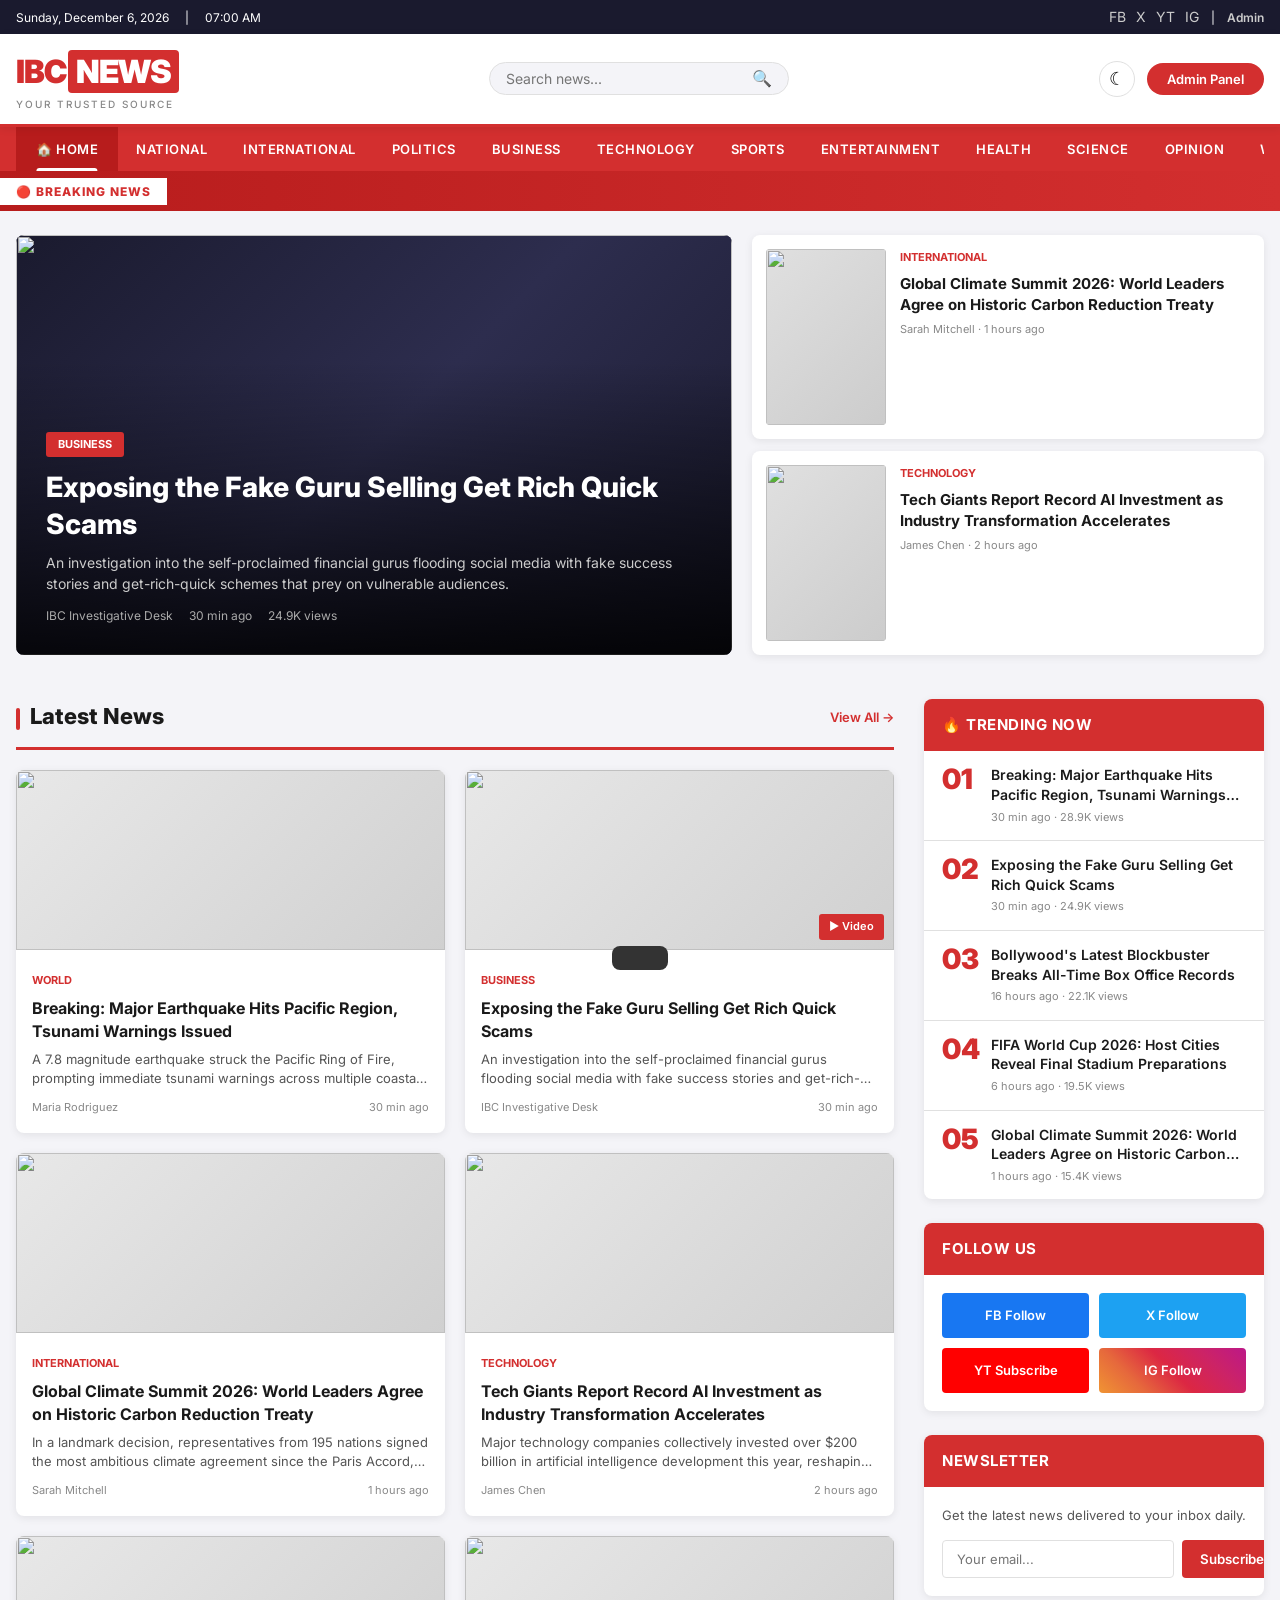
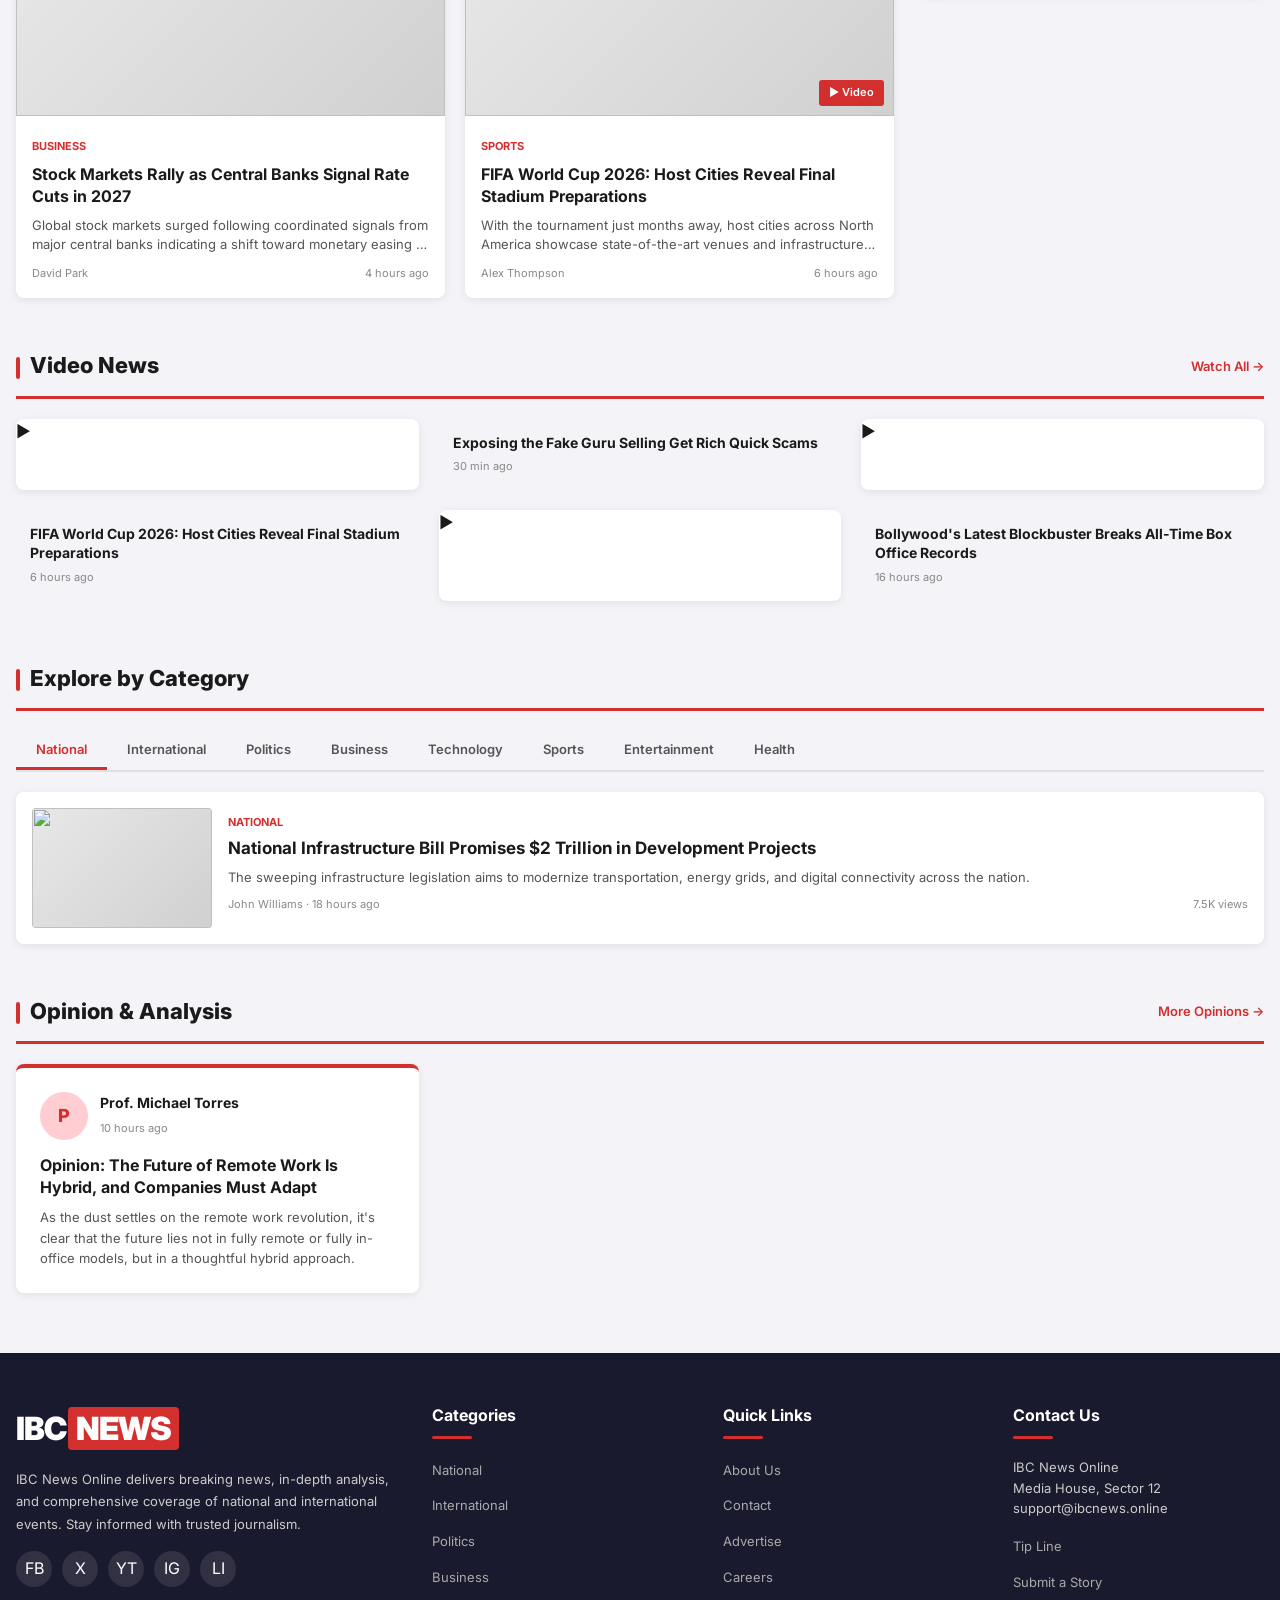
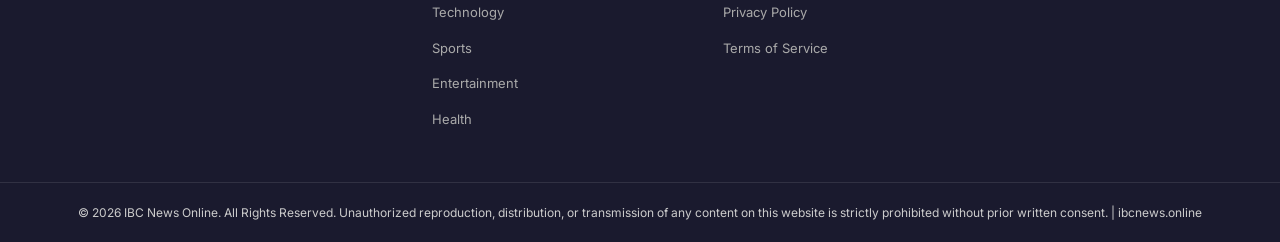
==== commit 64c68e92: "Add video article: Exposing the Fake Guru Selling Get Rich Quick Scams - Compressed video (155MB → 6" ====
--- a/index.html
+++ b/index.html
@@ -226,7 +226,7 @@
   <div class="video-modal-overlay" id="videoModal" onclick="closeVideoModal()">
     <div class="video-modal" onclick="event.stopPropagation()">
       <button class="video-modal-close" onclick="closeVideoModal()">&times;</button>
-      <iframe id="videoFrame" src="" allowfullscreen></iframe>
+      <video id="videoPlayer" controls playsinline preload="metadata" style="width:100%;border-radius:8px;background:#000;"></video>
     </div>
   </div>
 
@@ -308,8 +308,8 @@
   <!-- Toast -->
   <div class="toast" id="toast"></div>
 
-  <script src="js/data.js"></script>
-  <script src="js/aggregator.js?v=3"></script>
-  <script src="js/app.js"></script>
+  <script src="js/data.js?v=4"></script>
+  <script src="js/aggregator.js?v=4"></script>
+  <script src="js/app.js?v=4"></script>
 </body>
 </html>
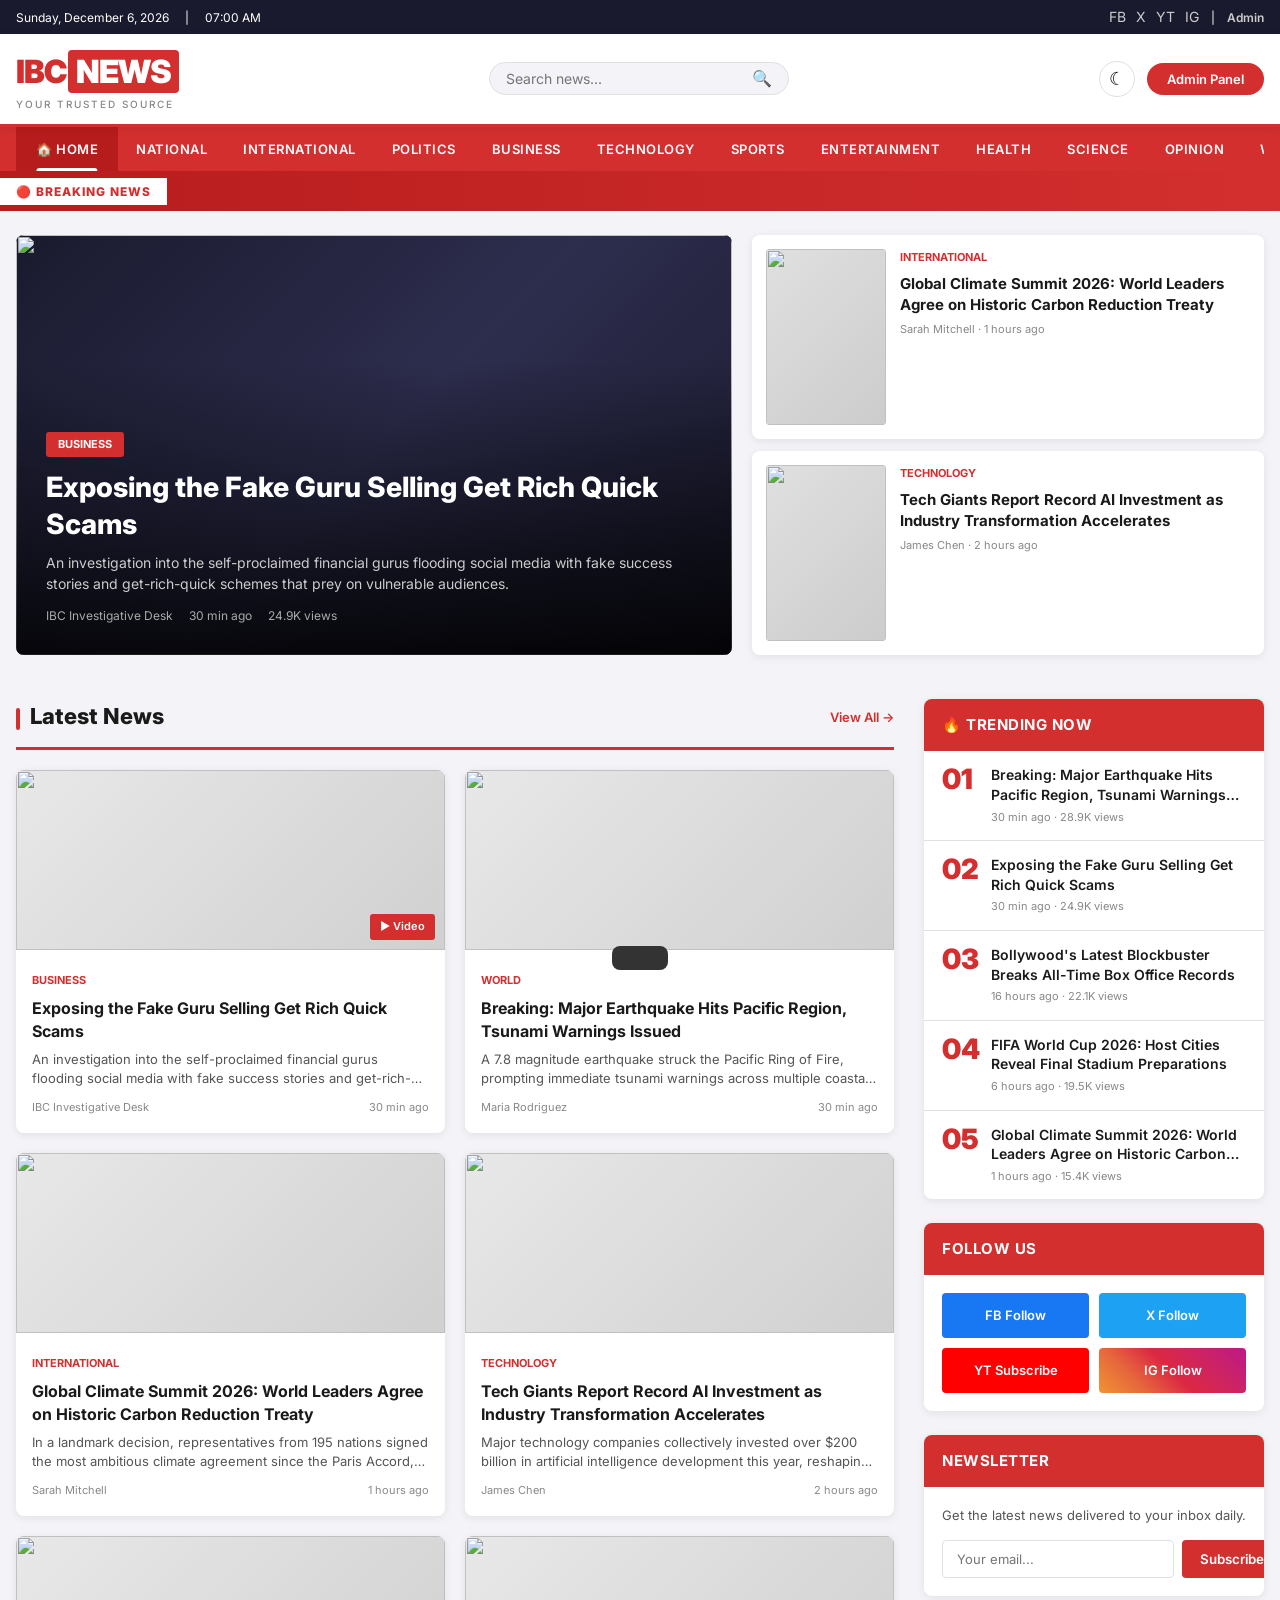
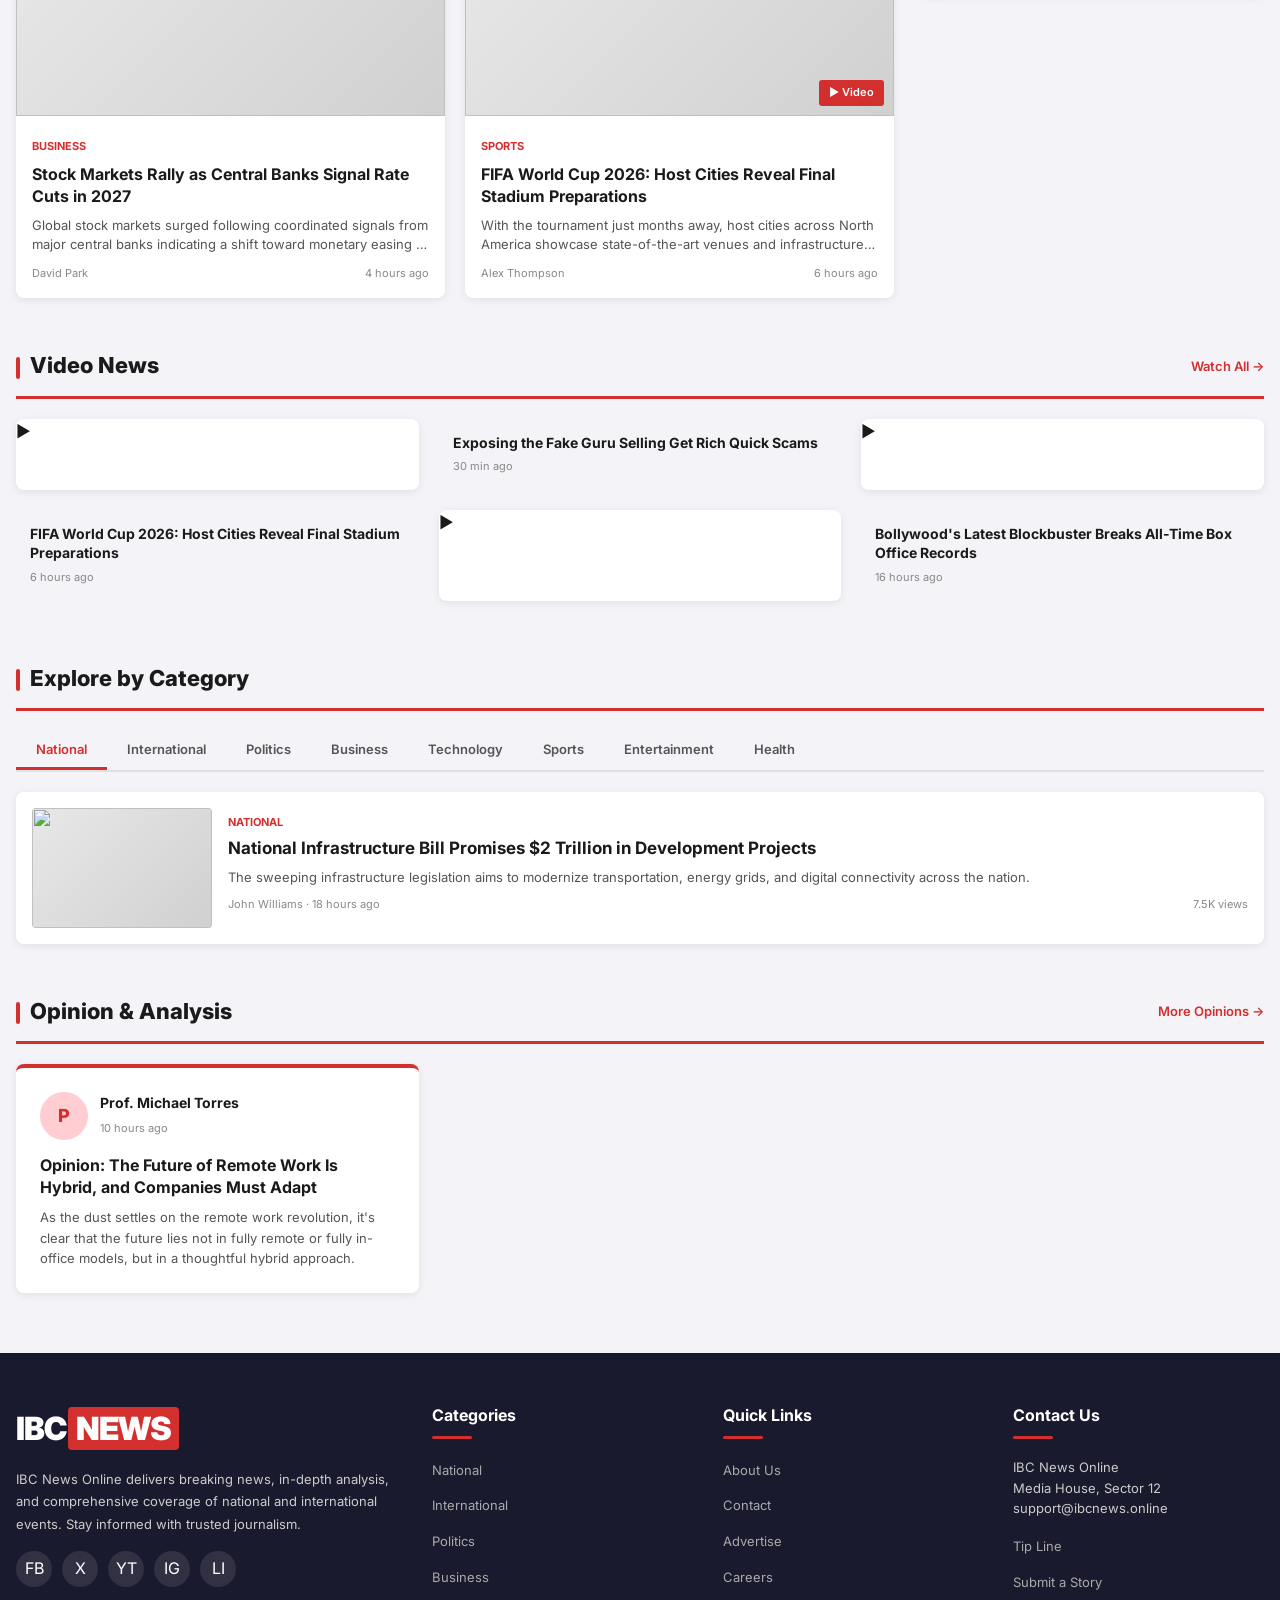
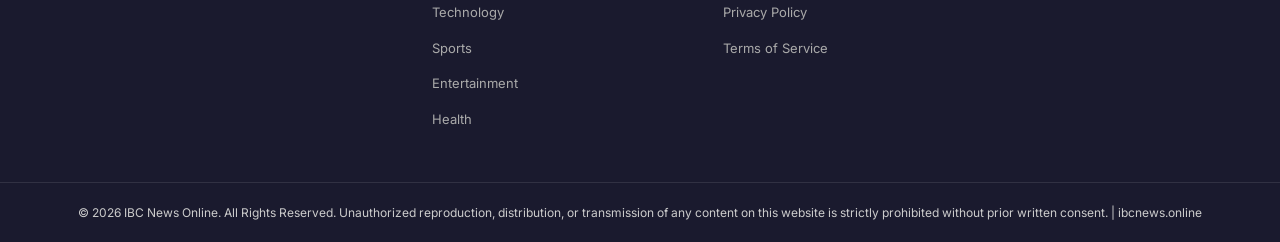
==== commit 91336c9a: "Add transparent IBC NEWS watermark on video + CSS cache-busters - Video watermark overlay with 35% o" ====
--- a/index.html
+++ b/index.html
@@ -7,7 +7,7 @@
   <meta name="description" content="IBC News Online delivers breaking news, in-depth analysis, and comprehensive coverage of national and international events.">
   <meta name="copyright" content="Copyright IBC News Online. All Rights Reserved.">
   <meta name="author" content="IBC News Online — ibcnews.online">
-  <link rel="stylesheet" href="css/style.css">
+  <link rel="stylesheet" href="css/style.css?v=6">
   <link rel="icon" type="image/svg+xml" href="data:image/svg+xml,<svg xmlns='http://www.w3.org/2000/svg' viewBox='0 0 100 100'><rect fill='%23D32F2F' rx='12' width='100' height='100'/><text x='50' y='68' font-size='40' font-weight='900' fill='white' text-anchor='middle' font-family='Arial'>IBC</text></svg>">
 </head>
 <body>
@@ -256,6 +256,17 @@
               </div>
               <div class="article-body" id="articleBody"></div>
               <div class="article-tags" id="articleTags"></div>
+
+              <!-- DMCA / Copyright Notice -->
+              <div class="dmca-badge" style="margin:24px 0 18px;padding:16px 20px;background:linear-gradient(135deg,#f8f9fa 0%,#fff 100%);border:1px solid #e0e0e0;border-left:4px solid #D32F2F;border-radius:6px;display:flex;align-items:center;gap:14px;font-size:13px;color:#444;line-height:1.5;">
+                <div style="font-size:28px;flex-shrink:0;">&#128274;</div>
+                <div>
+                  <strong style="color:#D32F2F;font-size:13px;letter-spacing:0.3px;">DMCA PROTECTED</strong><br>
+                  This content is protected under the <strong>Digital Millennium Copyright Act (DMCA)</strong> and applicable U.S. &amp; International Copyright Laws. Unauthorized reproduction, distribution, or transmission of any material on this page is strictly prohibited without prior written consent of <strong>IBC News Online</strong>.<br>
+                  <span style="font-size:11px;color:#888;">&copy; <script>document.write(new Date().getFullYear())</script> ibcnews.online — All Rights Reserved.</span>
+                </div>
+              </div>
+
               <div class="share-bar">
                 <span class="share-btn" style="background:#1877F2;" onclick="showToast('Link copied!')">Share on Facebook</span>
                 <span class="share-btn" style="background:#1DA1F2;" onclick="showToast('Link copied!')">Share on X</span>
@@ -308,8 +319,8 @@
   <!-- Toast -->
   <div class="toast" id="toast"></div>
 
-  <script src="js/data.js?v=4"></script>
-  <script src="js/aggregator.js?v=4"></script>
-  <script src="js/app.js?v=4"></script>
+  <script src="js/data.js?v=5"></script>
+  <script src="js/aggregator.js?v=5"></script>
+  <script src="js/app.js?v=5"></script>
 </body>
 </html>
--- a/css/style.css
+++ b/css/style.css
@@ -1124,6 +1124,26 @@
   cursor: pointer;
 }
 
+/* ===== VIDEO WATERMARK ===== */
+.video-player-wrap {
+  position: relative;
+}
+.video-watermark {
+  position: absolute;
+  top: 14px;
+  right: 16px;
+  font-size: 15px;
+  font-weight: 800;
+  letter-spacing: 1.5px;
+  color: rgba(255, 255, 255, 0.35);
+  text-shadow: 0 1px 4px rgba(0, 0, 0, 0.4);
+  pointer-events: none;
+  user-select: none;
+  z-index: 5;
+  font-family: Arial, Helvetica, sans-serif;
+  text-transform: uppercase;
+}
+
 /* ===== BACK TO TOP ===== */
 .back-to-top {
   position: fixed;
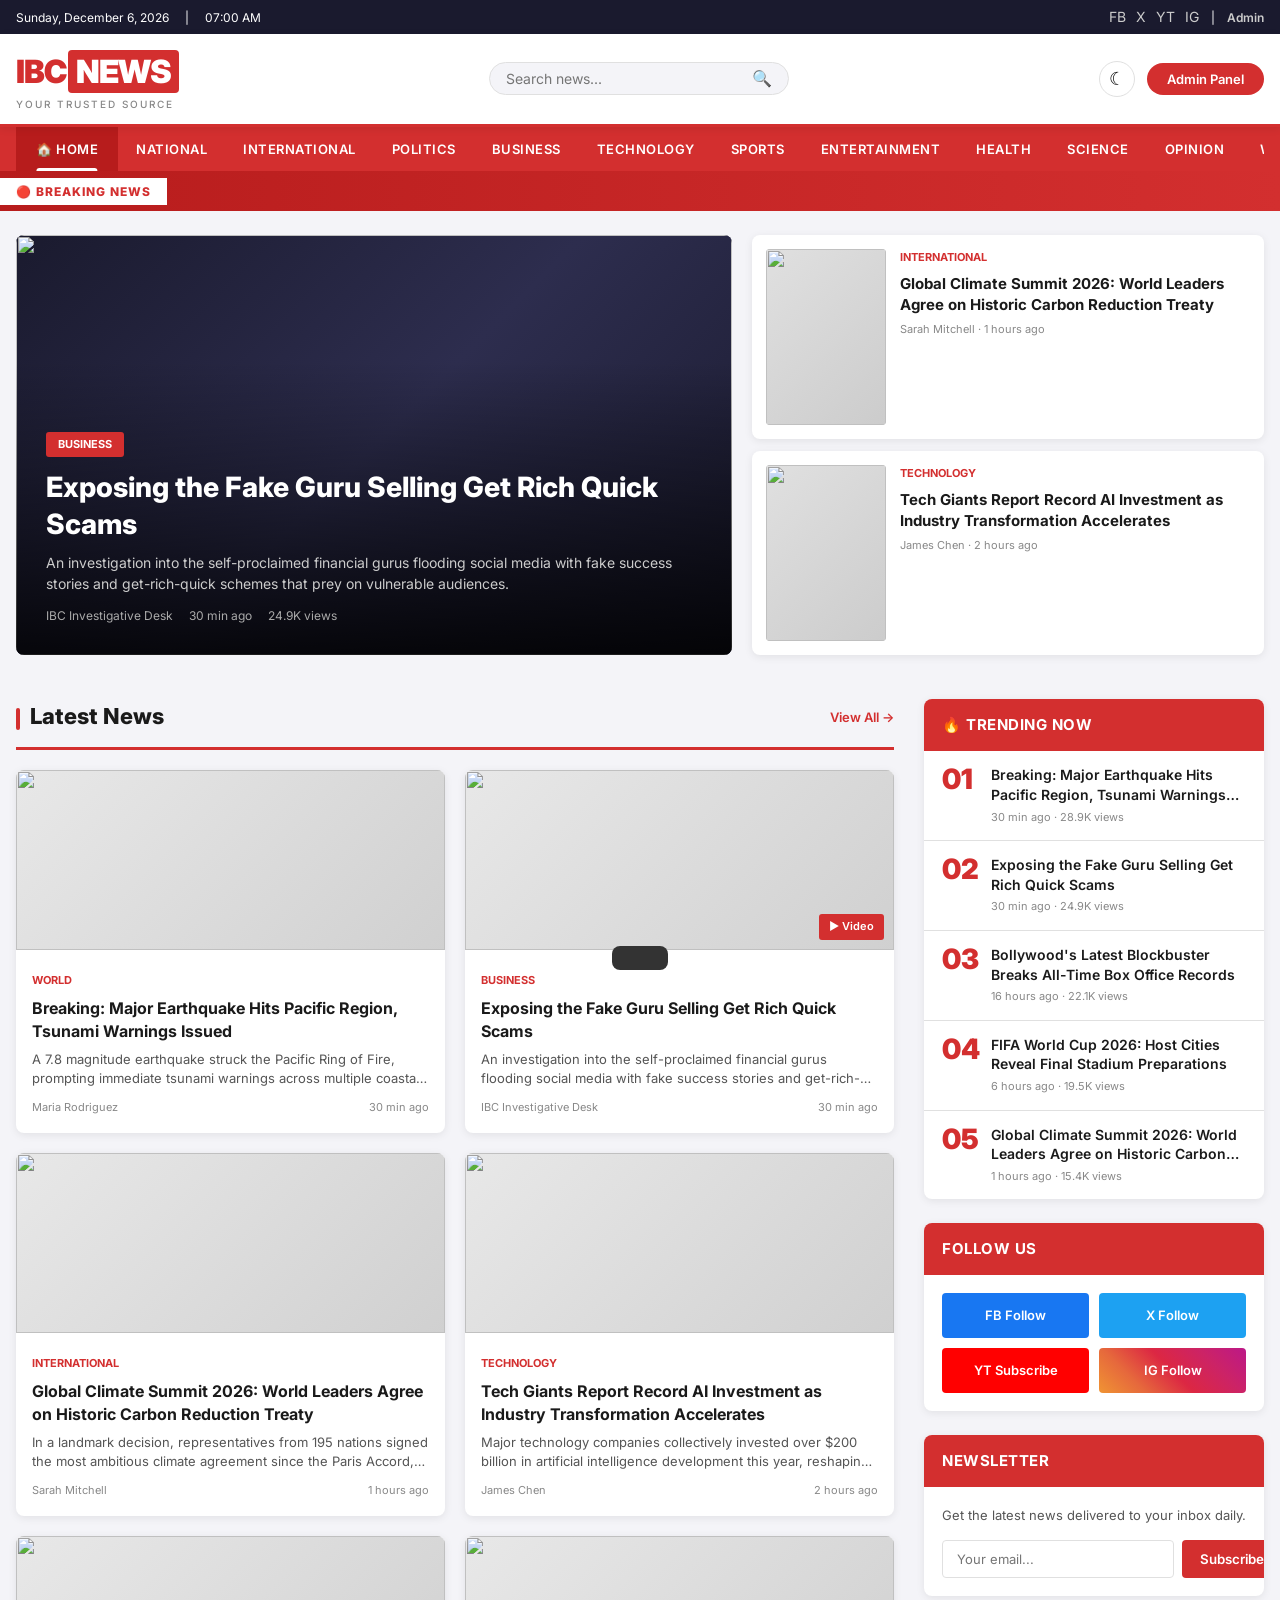
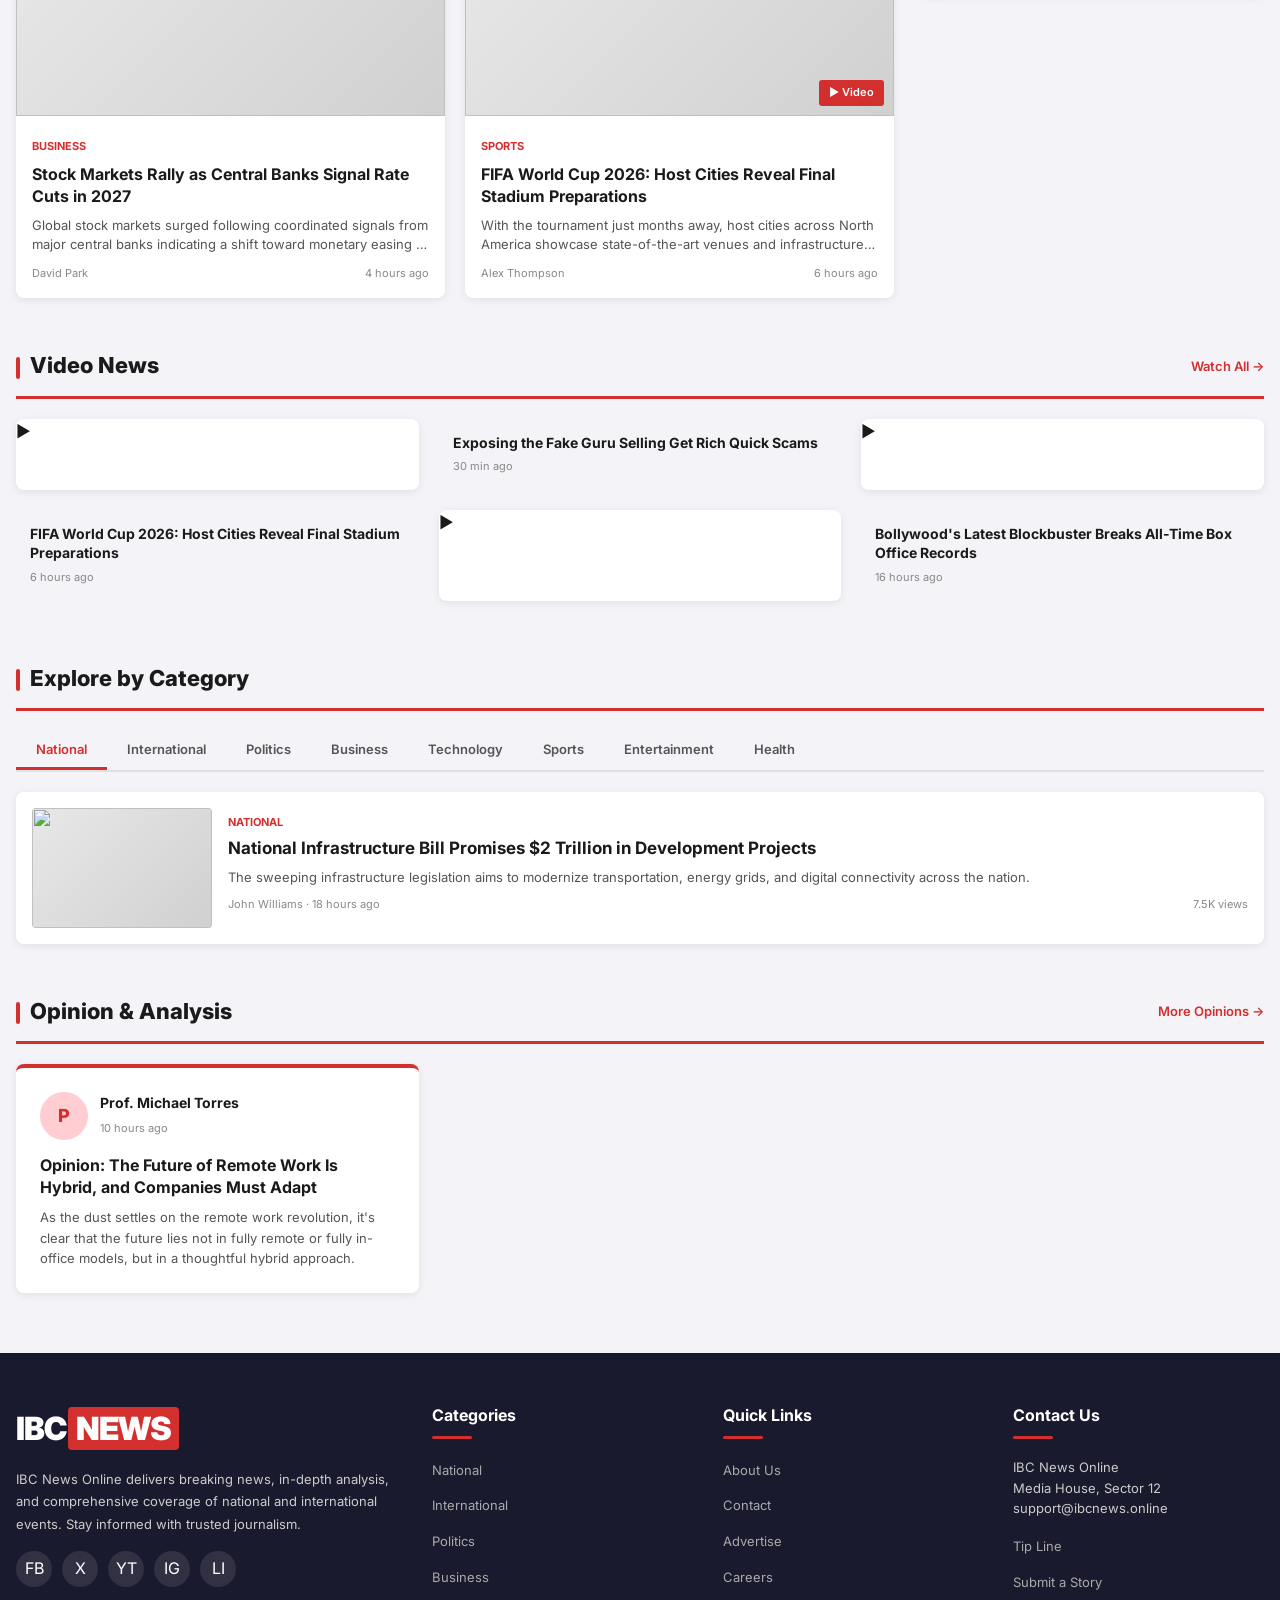
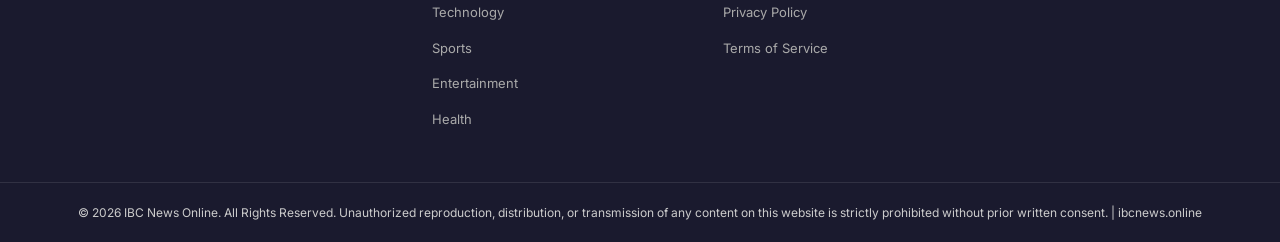
==== commit 132f4bac: "Add 'This content published by Nolan Briggs' to article pages Shows between article body and tags on" ====
--- a/index.html
+++ b/index.html
@@ -255,6 +255,12 @@
                 </div>
               </div>
               <div class="article-body" id="articleBody"></div>
+
+              <!-- Published By -->
+              <div style="margin:20px 0 10px;padding:12px 18px;background:#fafafa;border:1px solid #eee;border-radius:6px;font-size:13px;color:#555;line-height:1.6;">
+                This content published by <strong style="color:#222;">Nolan Briggs</strong> — IBC News Online
+              </div>
+
               <div class="article-tags" id="articleTags"></div>
 
               <!-- DMCA / Copyright Notice -->
